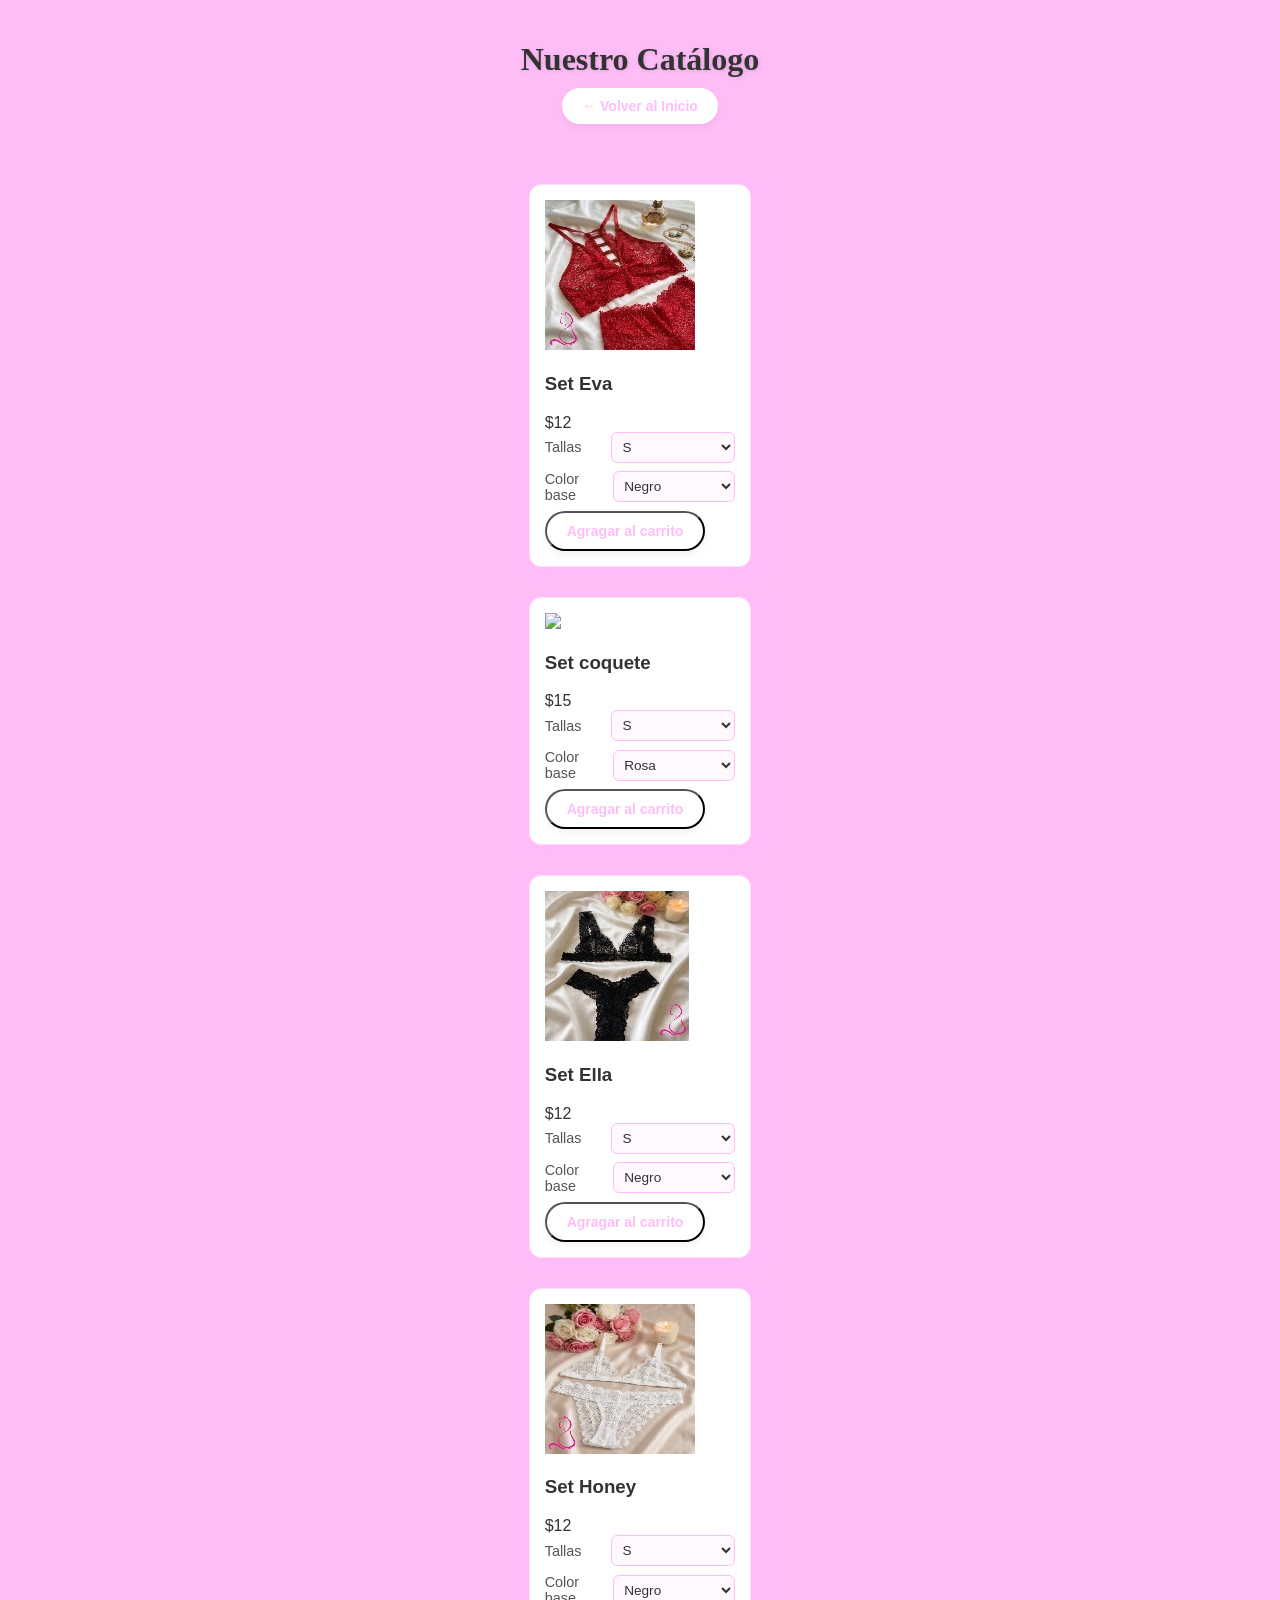
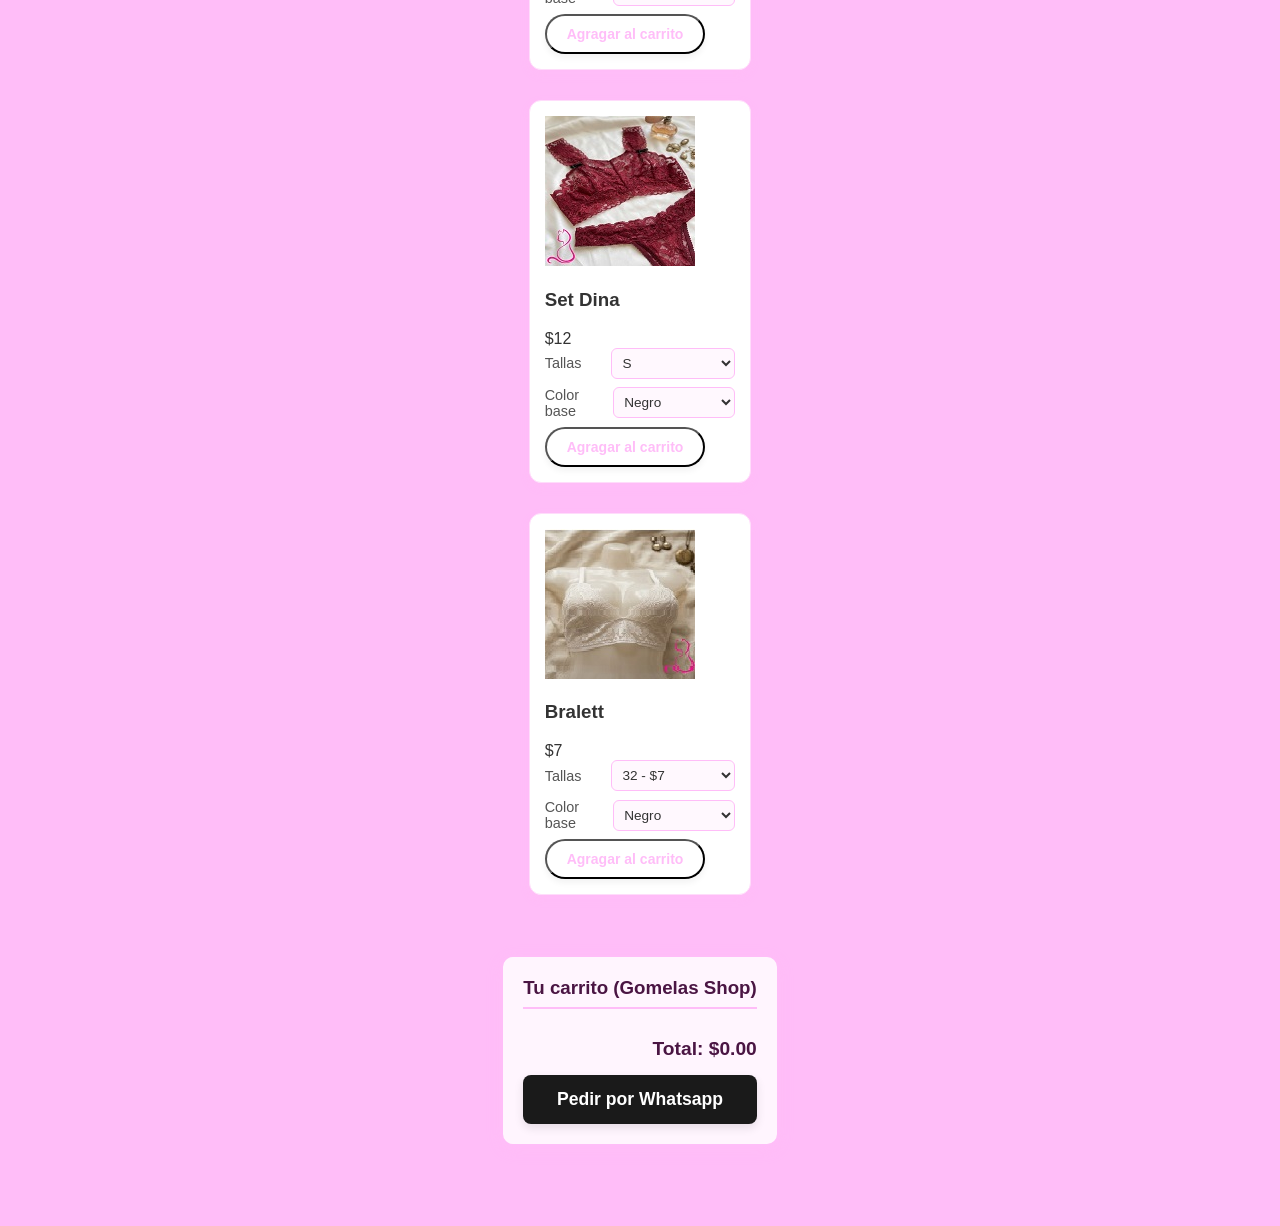
==== catalogo.html @ 9e487856 "catalogo.html" ====
<!DOCTYPE html>
<html lang="es">
<head>
    <meta name="viewport" content="width=device-width, initial-scale=1.0">
    <meta charset="UTF-8">
    <title>Catálogo - Gomelas Shop</title>
    <style>
        body {
            background-color: #FFBDF8;
            font-family: sans-serif;
            margin: 0;
            padding: 20px;
            color: #333333;
        }

        .encabezado {
            text-align: center;
            margin-bottom: 30px;
        }

        .encabezado h1 {
            font-family:"Dancing Script", cursive;
            color: #black;
            text-shadow: 1px 1px 4px rgba(0,0,0,0.15);
            margin-bottom: 10px;
        }

        /* Botón elegante para regresar a la página principal */
        .btn-regresar {
            display: inline-block;
            text-decoration: none;
            background-color: #ffffff;
            color: #FFBDF8;
            padding: 10px 20px;
            border-radius: 20px;
            font-weight: bold;
            font-size: 14px;
            box-shadow: 0px 4px 6px rgba(0,0,0,0.05);
            transition: transform 0.2s;
        }

        .btn-regresar:hover {
            transform: scale(1.05);
        }
        
         .btn-agg {
            display: inline-block;
            text-decoration: none;
            background-color: #ffffff;
            color: #FFBDF8;
            padding: 10px 20px;
            border-radius: 20px;
            font-weight: bold;
            font-size: 14px;
            box-shadow: 0px 4px 6px rgba(0,0,0,0.05);
            transition: transform 0.2s;
        }

     /* Contenedor general de productos */
.productos-contenedor {
    display: grid !important;
    grid-template-columns: repeat(autofit, minmax(280px, 1fr)) !important;
    gap: 30px;
    padding: 30px;;
    max-width: 1200px;
    margin: 0 auto;
    box-sizing: border-box !important
}

/* Tarjeta de Producto Corregida */
.producto-tarjeta {
    background: #ffffff;
    border: 1px solid #ffdcfb;
    border-radius: 12px;
    padding: 15px;
    box-shadow: 0 4px 10px rgba(255, 189, 248, 0.15);
    width: 100% 
    max-width: 280px
    display: flex !important;
    flex-direction: column;
    justify-content: space-between;
    transition: transform 0.3s ease;
    margin: 0 auto !important;
    box-sizing: border-box !important;
}
        .producto-tarjeta:hover {
            tarnsform: translateY(-5px);
            box-shadow: 0 6px 15px rgba(255, 189, 240, 0.25);
        }

.producto-imagen {
    width: 100% !important;
    max-width: 100px !important;
    height: 100px !important;
    object-fit: cover !important; 
    margin-bottom: 10px !important;
}

.producto-titulo {
    font-size: 1.1rem;
    margin: 10px 0 5px 0;
    color: #333333;
}

.producto-precio {
    font-weight: bold;
    color: #cc60c3; /* Un tono rosa oscuro para que resalte el precio y sea legible */
    margin-bottom: 10px;
}

/* Contenedor de Selectores (Talla, Color, Piezas) */
.producto-opciones {
    margin-bottom: 15px;
}

.opcion-grupo {
    display: flex;
    justify-content: space-between;
    align-items: center;
    margin-bottom: 8px;
}

.opcion-grupo label {
    font-size: 0.9rem;
    color: #555555;
}

.opcion-grupo select {
    padding: 6px;
    border-radius: 6px;
    border: 1px solid #ffbdf8;
    background-color: #fff8fe;
    width: 65%;
    font-size: 0.85rem;
    color: #333333;
}

.opcion-grupo select:focus {
    outline: none;
    border-color: #cc60c3;
}

/* Botón Agregar al Carrito con tu Color #FFBDF8 */
.btn-agregar {
    background-color: #FFBDF8;
    color: #4a1543; /* Texto oscuro para que contraste perfectamente sobre el rosa pastel */
    border: none;
    padding: 12px;
    border-radius: 8px;
    cursor: pointer;
    font-weight: bold;
    width: 100%;
    transition: all 0.3s ease;
}

.btn-agregar:hover {
    background-color: #ffa3f5; /* Se oscurece un poco al pasar el mouse */
    transform: translateY(-2px); /* Pequeño efecto de elevación */
}

/* Estilos de la Barra Lateral o Sección del Carrito */
.carrito-contenedor {
    background: #fff5fe; /* Fondo sutil con matiz rosa */
    border: 2px solid #FFBDF8;
    border-radius: 12px;
    padding: 20px;
    max-width: 400px;
    margin: 30px auto;
    box-shadow: 0 4px 15px rgba(255, 189, 248, 0.2);
}

.carrito-contenedor h3 {
    color: #4a1543;
    margin-top: 0;
    border-bottom: 2px solid #FFBDF8;
    padding-bottom: 8px;
}

#lista-carrito li {
    font-size: 0.95rem;
    color: #333333;
    border-bottom: 1px dashed #ffdcfb;
    padding-bottom: 8px;
}

.carrito-total {
    padding-top: 10px;
    margin-top: 10px;
    font-size: 1.2rem;
    text-align: right;
    color: #4a1543;
}

/* Botón Verde Oficial de WhatsApp */
.btn-pagar {
    background-color: #1A1A1A; 
    color: #ffffff;
    border: none;
    padding: 14px;
    border-radius: 8px;
    font-size: 1.1rem;
    font-weight: bold;
    width: 100%;
    cursor: pointer;
    margin-top: 15px;
    box-shadow: 0 4px 10px rgba(0, 0, 0, 0.1);
    transition: all 0.3s ease;
}

.btn-pagar:hover {
    background-color: #333333;
    transform: translateY(-2px);
}
         <link href="https://googleapis.com" rel="stylesheet">
    </style>
</head>
<body>

<div class="encabezado">
    <h1>Nuestro Catálogo</h1>
    <a href="index.html" class="btn-regresar">← Volver al Inicio</a>
</div>

<!-- Sección de la tienda -->
<div class="productos-contenedor">

    <!-- Producto 1 -->
    <div class="producto-tarjeta" data-id="1" data-nombre="Set Eva" data-precio="12">
        <img src="imagenes/cucos/Eva.jpeg" style="max-width: 30px, height: auto;">
        <h3>Set Eva</h3>
        <div class="precio">$12
        <div class="opcion-grupo">
        
        <label>Tallas</label>
        <select class="prod-talla">
            <option value="S">S</option>
            <option value="M">M</option>
            <option value="L">L</option>
            <option value="XL">XL</option>
        </select>
        </div>
            
         <div class="opcion-grupo">
        <label>Color base</label>
        <select class="prod-color">
         <option value="negro">Negro</option>
         <option value="blanco">Blanco</option>
         <option value="rojo">Rojo</option>
         <option value="vinotinto">Vinotitnto</option>
         <option value="personalizado">Personalizado</option>
        </select>
         </div>
        
    <button class="btn-agg">Agragar al carrito</button>
        </div>
    </div>
    
    <!-- Producto 2 -->
    <div class="producto-tarjeta" data-id="2" data-nombre="Set coquete" data-precio="15">
        <img src="imagenes/cucos/prenda2.jpg">
        <h3>Set coquete</h3>
        <div class="precio">$15
         <div class="opcion-grupo">
             
           <label>Tallas</label>
        <select class="prod-talla">
            <option value="S">S</option>
            <option value="M">M</option>
            <option value="L">L</option>
            <option value="XL">XL</option>
            </select>
         </div>
        
         <div class="opcion-grupo">
           <label>Color base</label>
        <select class="prod-color">
         <option value="rosa">Rosa</option>
         <option value="lila">Lila</option>
         <option value="azul">Azul BB</option>
         <option value="blanco">Blanco</option>
         <option value="negro">Negro</option>
         <option value="personalizado">Personalizado</option>
         </select>
                </div>
                 <button class="btn-agg">Agragar al carrito</button>
        </div> 
    </div>
        
      <!-- Producto 3 -->
    <div class="producto-tarjeta" data-id="3" data-nombre="Set Ella" data-precio="12">
        <img src="imagenes/cucos/Ella.jpeg">
        <h3>Set Ella</h3>
        <div class="precio">$12
        <div class="opcion-grupo">
        
        <label>Tallas</label>
        <select class="prod-talla">
            <option value="S">S</option>
            <option value="M">M</option>
            <option value="L">L</option>
            <option value="XL">XL</option>
        </select>
        </div>
            
         <div class="opcion-grupo">
        <label>Color base</label>
        <select class="prod-color">
         <option value="negro">Negro</option>
         <option value="blanco">Blanco</option>
         <option value="rojo">Rojo</option>
         <option value="vinotinto">Vinotitnto</option>
         <option value="personalizado">Personalizado</option>
        </select>
         </div>
        
    <button class="btn-agg">Agragar al carrito</button>
              </div> 
          </div>

          <!-- Producto 4 -->
    <div class="producto-tarjeta" data-id="4" data-nombre="Set Honey" data-precio="12">
        <img src="imagenes/cucos/Honey.jpeg">
        <h3>Set Honey</h3>
        <div class="precio">$12
        <div class="opcion-grupo">
        
        <label>Tallas</label>
        <select class="prod-talla">
            <option value="S">S</option>
            <option value="M">M</option>
            <option value="L">L</option>
            <option value="XL">XL</option>
        </select>
        </div>
            
         <div class="opcion-grupo">
        <label>Color base</label>
        <select class="prod-color">
         <option value="negro">Negro</option>
         <option value="blanco">Blanco</option>
         <option value="rojo">Rojo</option>
         <option value="vinotinto">Vinotitnto</option>
         <option value="personalizado">Personalizado</option>
        </select>
         </div>
        
    <button class="btn-agg">Agragar al carrito</button>
              </div> 
        </div>
          
          <!-- Producto 5 -->
    <div class="producto-tarjeta" data-id="5" data-nombre="Set Dina" data-precio="12">
        <img src="imagenes/cucos/Dina.jpeg">
        <h3>Set Dina</h3>
        <div class="precio">$12
        <div class="opcion-grupo">
        
        <label>Tallas</label>
        <select class="prod-talla">
            <option value="S">S</option>
            <option value="M">M</option>
            <option value="L">L</option>
            <option value="XL">XL</option>
        </select>
        </div>
            
         <div class="opcion-grupo">
        <label>Color base</label>
        <select class="prod-color">
         <option value="negro">Negro</option>
         <option value="blanco">Blanco</option>
         <option value="rojo">Rojo</option>
         <option value="vinotinto">Vinotitnto</option>
         <option value="personalizado">Personalizado</option>
        </select>
         </div>
        
    <button class="btn-agg">Agragar al carrito</button>
              </div>    
         </div>
    
      <!-- Producto 6 -->
              <div class="producto-tarjeta" data-id="6" data-nombre="bralett" data-precio="5">
        <img src="imagenes/cucos/Bralett.jpeg">
        <h3>Bralett</h3>
             <div class="precio">$7
         <div class="opcion-grupo">
             
        <label>Tallas</label>
        <select class="prod-talla">
            <option value="32" data-precio="7">32 - $7</option>
            <option value="34" data-precio="7">34 - $7</option>
            <option value="36" data-precio="7">36 - $7</option>
            <option value="38" data-precio="7">38 - $7</option>
        </select>
         </div>

              <div class="opcion-grupo">
        <label>Color base</label>
        <select class="prod-color">
         <option value="negro">Negro</option>
         <option value="blanco">Blanco</option>
         <option value="rojo">Rojo</option>
         <option value="vinotinto">Vinotitnto</option>
         <option value="personalizado">Personalizado</option>
        </select>
              </div>
                 <button class="btn-agg">Agragar al carrito</button>
              </div> 
        </div>
                  
     <div id="carrito-flotante" class="carrito-contenedor">
                      <h3>Tu carrito (Gomelas Shop)</h3>
                      <ul id="lista-carrito">
                      </ul>
                      <div class="carrito-total">
                          <strong>Total: $<span id="total-precio">0.00</span></strong>
                      </div>
                      <button id="btn-pagar" class="btn-pagar">Pedir por Whatsapp</button>
                  </div>
    </div>
    
    <script>
        
       // Aseguramos que el carrito exista globalmente una sola vez
if (typeof carrito === 'undefined') {
    var carrito = [];
}

// 1. ESCUCHAR CUANDO SE AGREGA UN PRODUCTO AL CARRITO (CORREGIDO A BTN-AGG)
document.addEventListener('click', function(e) {
    // CORRECCIÓN MAESTRA: Ahora busca estrictamente la clase de tus botones reales
    if (e.target && e.target.classList.contains('btn-agg')) {
        const contenedor = e.target.closest('.producto-tarjeta'); 
        if (!contenedor) return;

        let precioSucio = contenedor.dataset.precio || contenedor.dataset.price || "0";
        let precioLimpio = precioSucio.replace('$', '').trim();

        const selectTalla = contenedor.querySelector('.prod-talla');
        const selectColor = contenedor.querySelector('.prod-color');

        const producto = {
            id: contenedor.dataset.id || "0",
            nombre: contenedor.dataset.nombre || "Producto",
            talla: selectTalla ? selectTalla.value : "N/A",
            color: selectColor ? selectColor.value : "N/A",
            precio: parseFloat(precioLimpio) || 0,
            cantidad: 1
        };

        carrito.push(producto);
        alert(`✨ ${producto.nombre} agregado al carrito con éxito`);
        actualizarTotalPagina();
    }
});

// 2. ACTUALIZAR PRECIO EN PANTALLA AL CAMBIAR DE TALLA (BRASIER)
document.addEventListener('change', function(e) {
    if (e.target && e.target.classList.contains('selector-precio')) {
        const tarjeta = e.target.closest('.producto-tarjeta');
        const opcionSeleccionada = e.target.options[e.target.selectedIndex];
        
        let nuevoPrecioSucio = opcionSeleccionada.dataset.precio || opcionSeleccionada.dataset.price;
        if (tarjeta && nuevoPrecioSucio) {
            let nuevoPrecioLimpio = nuevoPrecioSucio.replace('$', '').trim();
            
            tarjeta.dataset.precio = nuevoPrecioLimpio;
            tarjeta.dataset.price = nuevoPrecioLimpio;
            
            const precioTxt = tarjeta.querySelector('.producto-precio-visible');
            if (precioTxt) {
                precioTxt.innerText = `$${parseFloat(nuevoPrecioLimpio).toFixed(2)}`;
            }
        }
    }
});

// 3. ENVIAR EL PEDIDO DETALLADO Y SUMADO A WHATSAPP
function enviarPedidoWhatsapp() {
    const telefonoWhatsapp = "584244292903";
    let mensaje = "¡Hola Gomelas Shop! Quiero realizar el siguiente pedido de lencería:\n\n";
    let totalCompra = 0;
    
    if (carrito.length === 0) {
        alert("⚠️ Tu carrito está vacío. Agrega algunos productos antes de pagar.");
        return;
    }
    
    carrito.forEach((data, index) => {
        const precioUnitario = data.precio || 0; 
        const subtotal = precioUnitario * data.cantidad;
        totalCompra += subtotal;

        mensaje += `*${index + 1}. ${data.nombre}*\n`;
        if (data.talla !== "N/A") mensaje += `  • Talla: ${data.talla}\n`;
        if (data.color !== "N/A") mensaje += `  • Color: ${data.color}\n`;
        mensaje += `  • Cantidad: ${data.cantidad}\n`;
        mensaje += `  • Precio: $${precioUnitario.toFixed(2)}\n\n`;
    });

    mensaje += `💰 *Total del Pedido:* $${totalCompra.toFixed(2)}\n\n`;
    mensaje += "¿Me indican los métodos de pago y disponibilidad?";

    const mensajeUrl = encodeURIComponent(mensaje);
    const urlWhatsapp = `https://wa.me/584244292903?text=${mensajeUrl}`;

    window.open(urlWhatsapp, '_blank');
}

// 4. ESCUCHAR EL BOTÓN DE PAGO FINAL
document.addEventListener('click', function(e) {
    if (e.target && (e.target.id === 'btn-pagar' || e.target.classList.contains('btn-pagar'))) {
        enviarPedidoWhatsapp();
    }
});

        // FUNCIÓN PARA ACTUALIZAR EL TOTAL VISIBLE EN LA INTERFAZ DE LA PÁGINA
function actualizarTotalPagina() {
    let total = 0;
    carrito.forEach(data => {
        total += parseFloat(data.precio) * (data.cantidad || 1);
    });
    
    // El script busca las formas más comunes en que pudiste nombrar el total en tu HTML
    const elementoTotal = document.querySelector('.total-carrito') || 
                          document.querySelector('.monto-total') || 
                          document.getElementById('total-precio') ||
                          document.querySelector('.precio-total');
                          
    if (elementoTotal) {
        elementoTotal.innerText = `${total.toFixed(2)}`;
    }
}
    </script>
              

</body>
</html>
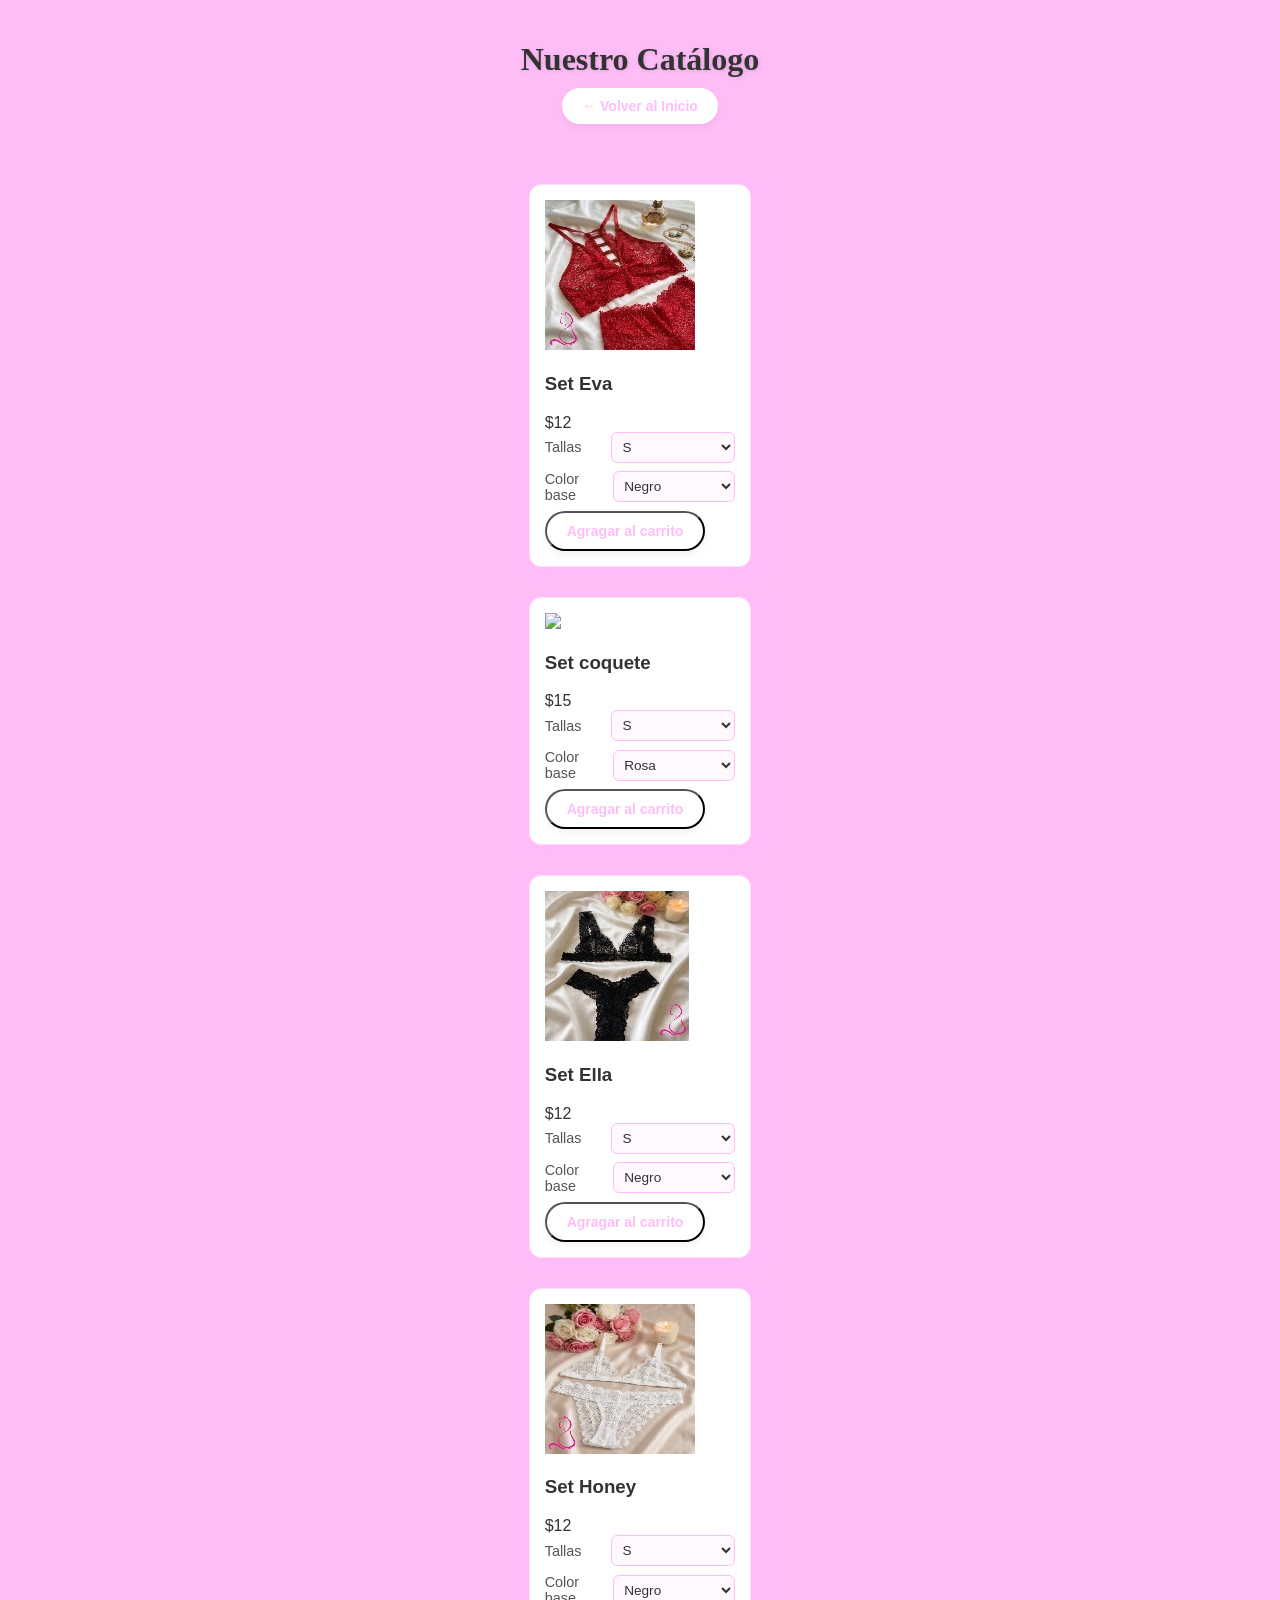
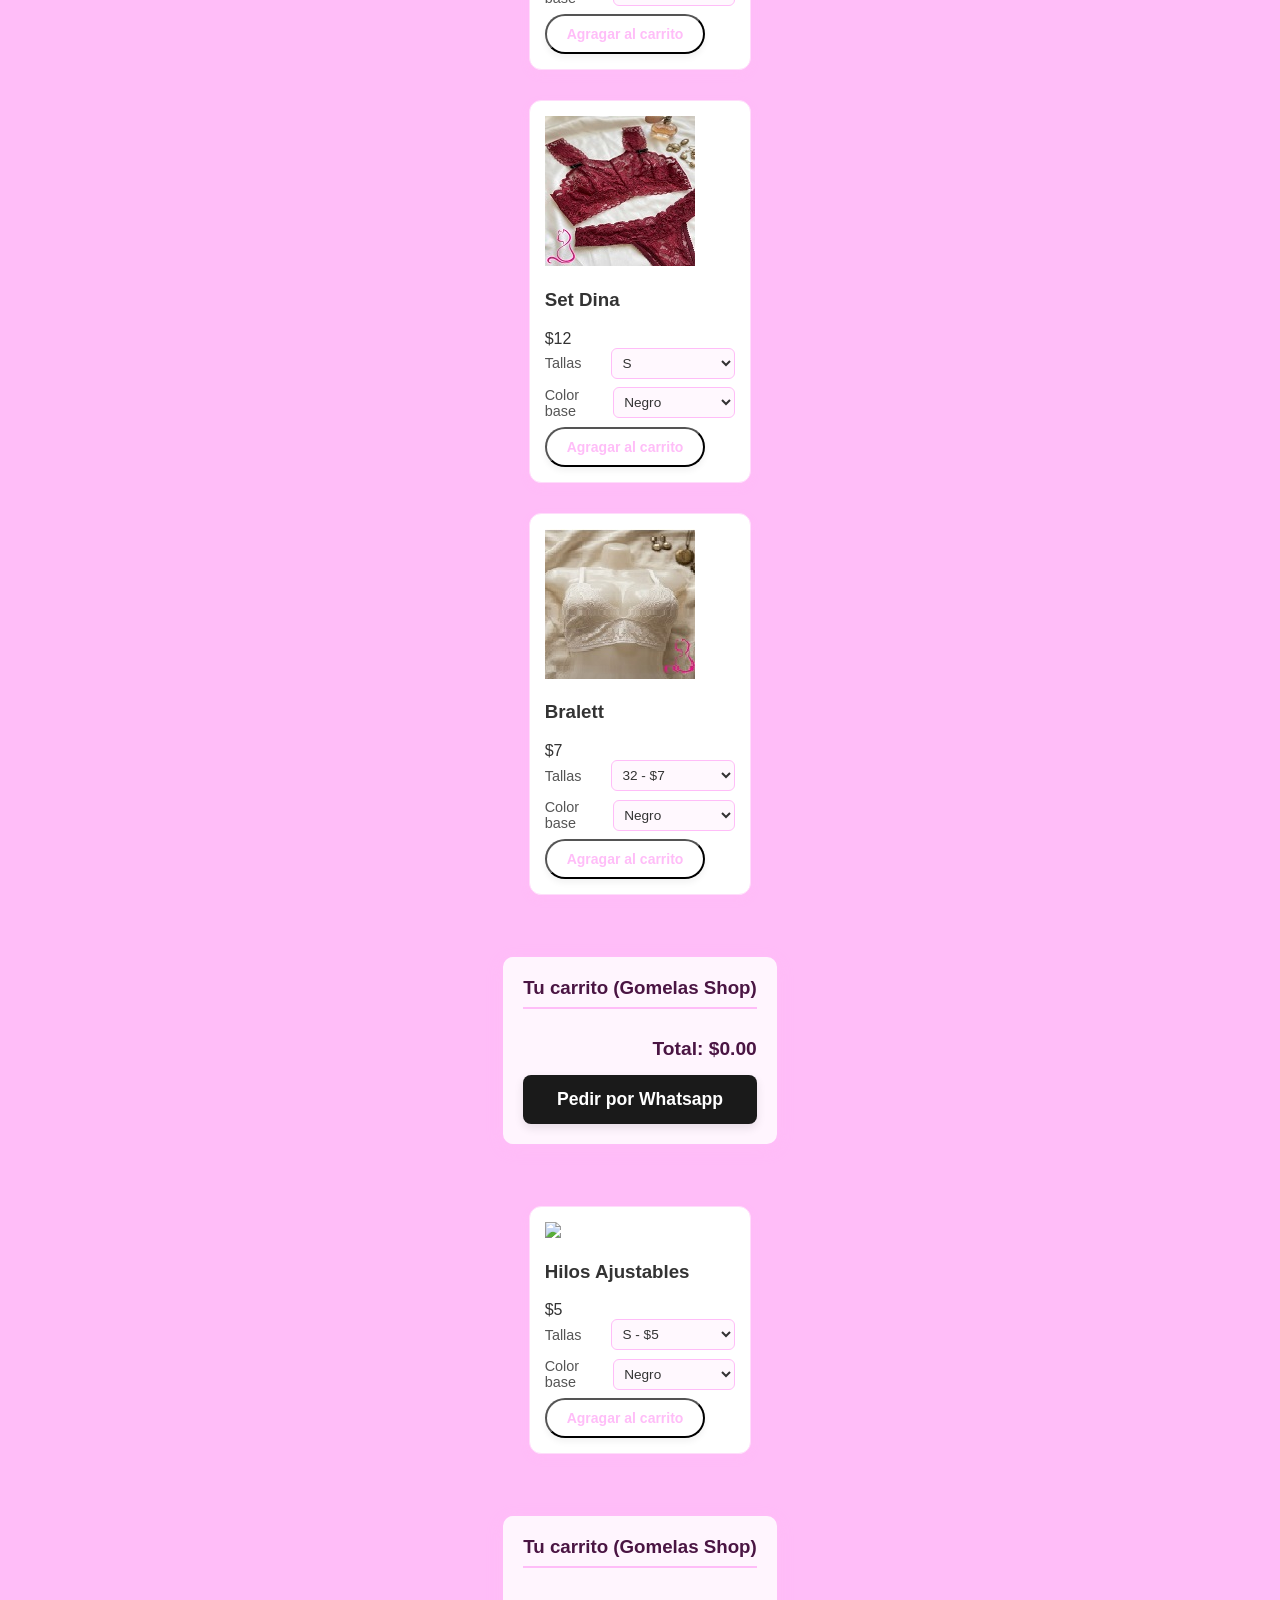
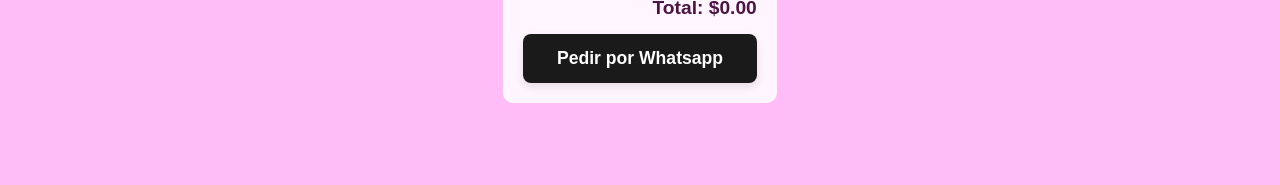
==== commit 779c0312: "catalogo.html" ====
--- a/catalogo.html
+++ b/catalogo.html
@@ -1,9 +1,11 @@
 <!DOCTYPE html>
 <html lang="es">
 <head>
+     <title>Catálogo - Gomelas Shop</title>
+  <meta name="description" content="Catálogo de productos de Gomelas Shop">   
     <meta name="viewport" content="width=device-width, initial-scale=1.0">
     <meta charset="UTF-8">
-    <title>Catálogo - Gomelas Shop</title>
+     <link rel="icon" href="favicon.ico">   
     <style>
         body {
             background-color: #FFBDF8;
@@ -380,7 +382,7 @@
          </div>
     
       <!-- Producto 6 -->
-              <div class="producto-tarjeta" data-id="6" data-nombre="bralett" data-precio="5">
+              <div class="producto-tarjeta" data-id="6" data-nombre="bralett" data-precio="7">
         <img src="imagenes/cucos/Bralett.jpeg">
         <h3>Bralett</h3>
              <div class="precio">$7
@@ -392,6 +394,46 @@
             <option value="34" data-precio="7">34 - $7</option>
             <option value="36" data-precio="7">36 - $7</option>
             <option value="38" data-precio="7">38 - $7</option>
+        </select>
+         </div>
+
+              <div class="opcion-grupo">
+        <label>Color base</label>
+        <select class="prod-color">
+         <option value="negro">Negro</option>
+         <option value="blanco">Blanco</option>
+         <option value="rojo">Rojo</option>
+         <option value="vinotinto">Vinotitnto</option>
+         <option value="personalizado">Personalizado</option>
+        </select>
+              </div>
+                 <button class="btn-agg">Agragar al carrito</button>
+              </div> 
+        </div>
+                  
+     <div id="carrito-flotante" class="carrito-contenedor">
+                      <h3>Tu carrito (Gomelas Shop)</h3>
+                      <ul id="lista-carrito">
+                      </ul>
+                      <div class="carrito-total">
+                          <strong>Total: $<span id="total-precio">0.00</span></strong>
+                      </div>
+                      <button id="btn-pagar" class="btn-pagar">Pedir por Whatsapp</button>
+                  </div>
+     
+     <!-- Producto 7 -->
+              <div class="producto-tarjeta" data-id="7" data-nombre="hilos" data-precio="5">
+        <img src="imagenes/cucos/Hilos.jpeg">
+        <h3>Hilos Ajustables</h3>
+             <div class="precio">$5
+         <div class="opcion-grupo">
+             
+        <label>Tallas</label>
+        <select class="prod-talla">
+            <option value="32" data-precio="7">S - $5</option>
+            <option value="34" data-precio="7">M - $5</option>
+            <option value="36" data-precio="7">L - $5</option>
+            <option value="38" data-precio="7">XL - $5</option>
         </select>
          </div>
 
@@ -486,18 +528,43 @@
         alert("⚠️ Tu carrito está vacío. Agrega algunos productos antes de pagar.");
         return;
     }
-    
-    carrito.forEach((data, index) => {
-        const precioUnitario = data.precio || 0; 
-        const subtotal = precioUnitario * data.cantidad;
-        totalCompra += subtotal;
-
-        mensaje += `*${index + 1}. ${data.nombre}*\n`;
-        if (data.talla !== "N/A") mensaje += `  • Talla: ${data.talla}\n`;
-        if (data.color !== "N/A") mensaje += `  • Color: ${data.color}\n`;
-        mensaje += `  • Cantidad: ${data.cantidad}\n`;
-        mensaje += `  • Precio: $${precioUnitario.toFixed(2)}\n\n`;
-    });
+     
+   // 1. Agrupamos los productos repetidos
+const productosAgrupados = {};
+
+carrito.forEach((data) => {
+    const claveUnica = `${data.nombre}-${data.talla}-${data.color}`;
+    const cantidadItem = parseInt(data.cantidad) || 1;
+
+    if (productosAgrupados[claveUnica]) {
+        productosAgrupados[claveUnica].cantidad += cantidadItem;
+    } else {
+        productosAgrupados[claveUnica] = {
+            nombre: data.nombre,
+            talla: data.talla,
+            color: data.color,
+            precio: data.precio || 0,
+            cantidad: cantidadItem
+        };
+    }
+});
+
+// 2. Armamos el mensaje final con la lista limpia
+let index = 1;
+
+Object.values(productosAgrupados).forEach((data) => {
+    const precioUnitario = data.precio; 
+    const subtotal = precioUnitario * data.cantidad;
+    totalCompra += subtotal;
+
+    mensaje += `*${index}. ${data.nombre}*\n`;
+    if (data.talla !== "N/A" && data.talla) mensaje += `  • Talla: ${data.talla}\n`;
+    if (data.color !== "N/A" && data.color) mensaje += `  • Color: ${data.color}\n`;
+    mensaje += `  • Cantidad: ${data.cantidad}\n`;
+    mensaje += `  • Precio: $${subtotal.toFixed(2)}\n\n`;
+
+    index++;
+});
 
     mensaje += `💰 *Total del Pedido:* $${totalCompra.toFixed(2)}\n\n`;
     mensaje += "¿Me indican los métodos de pago y disponibilidad?";
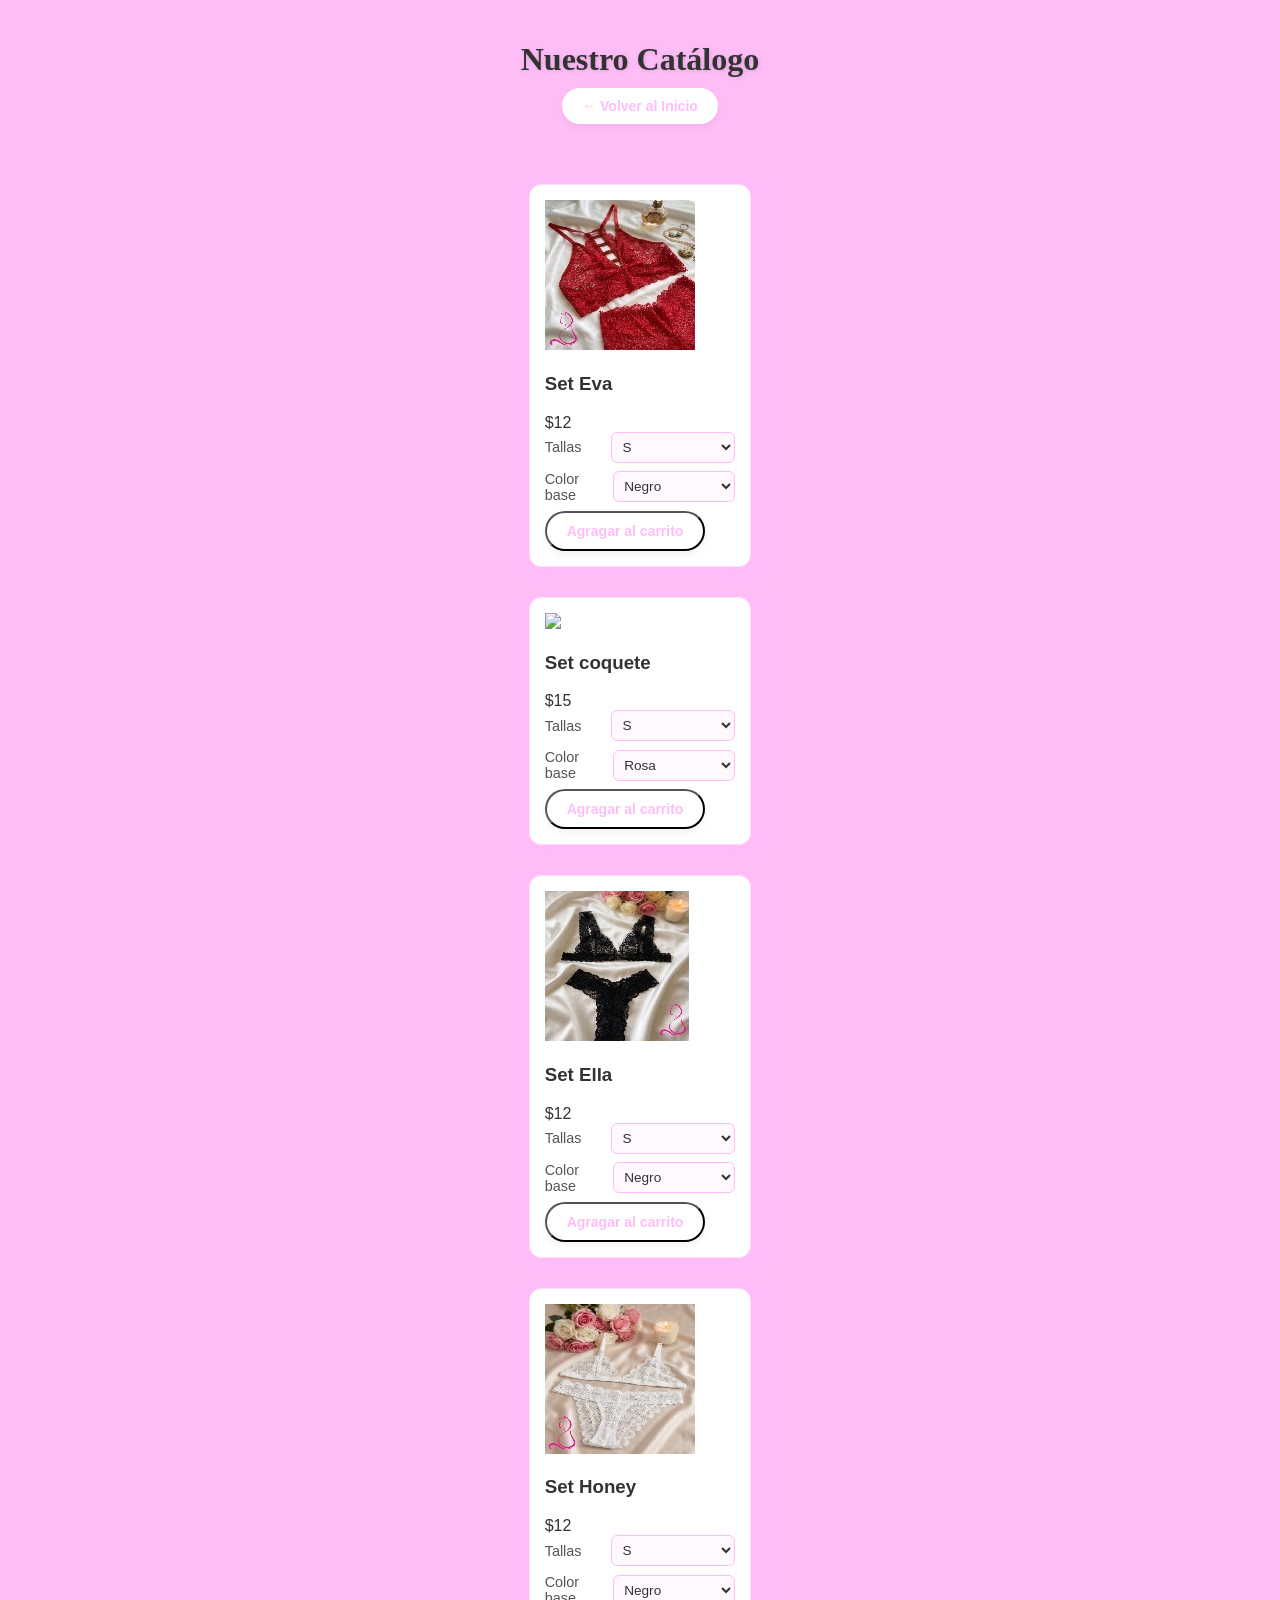
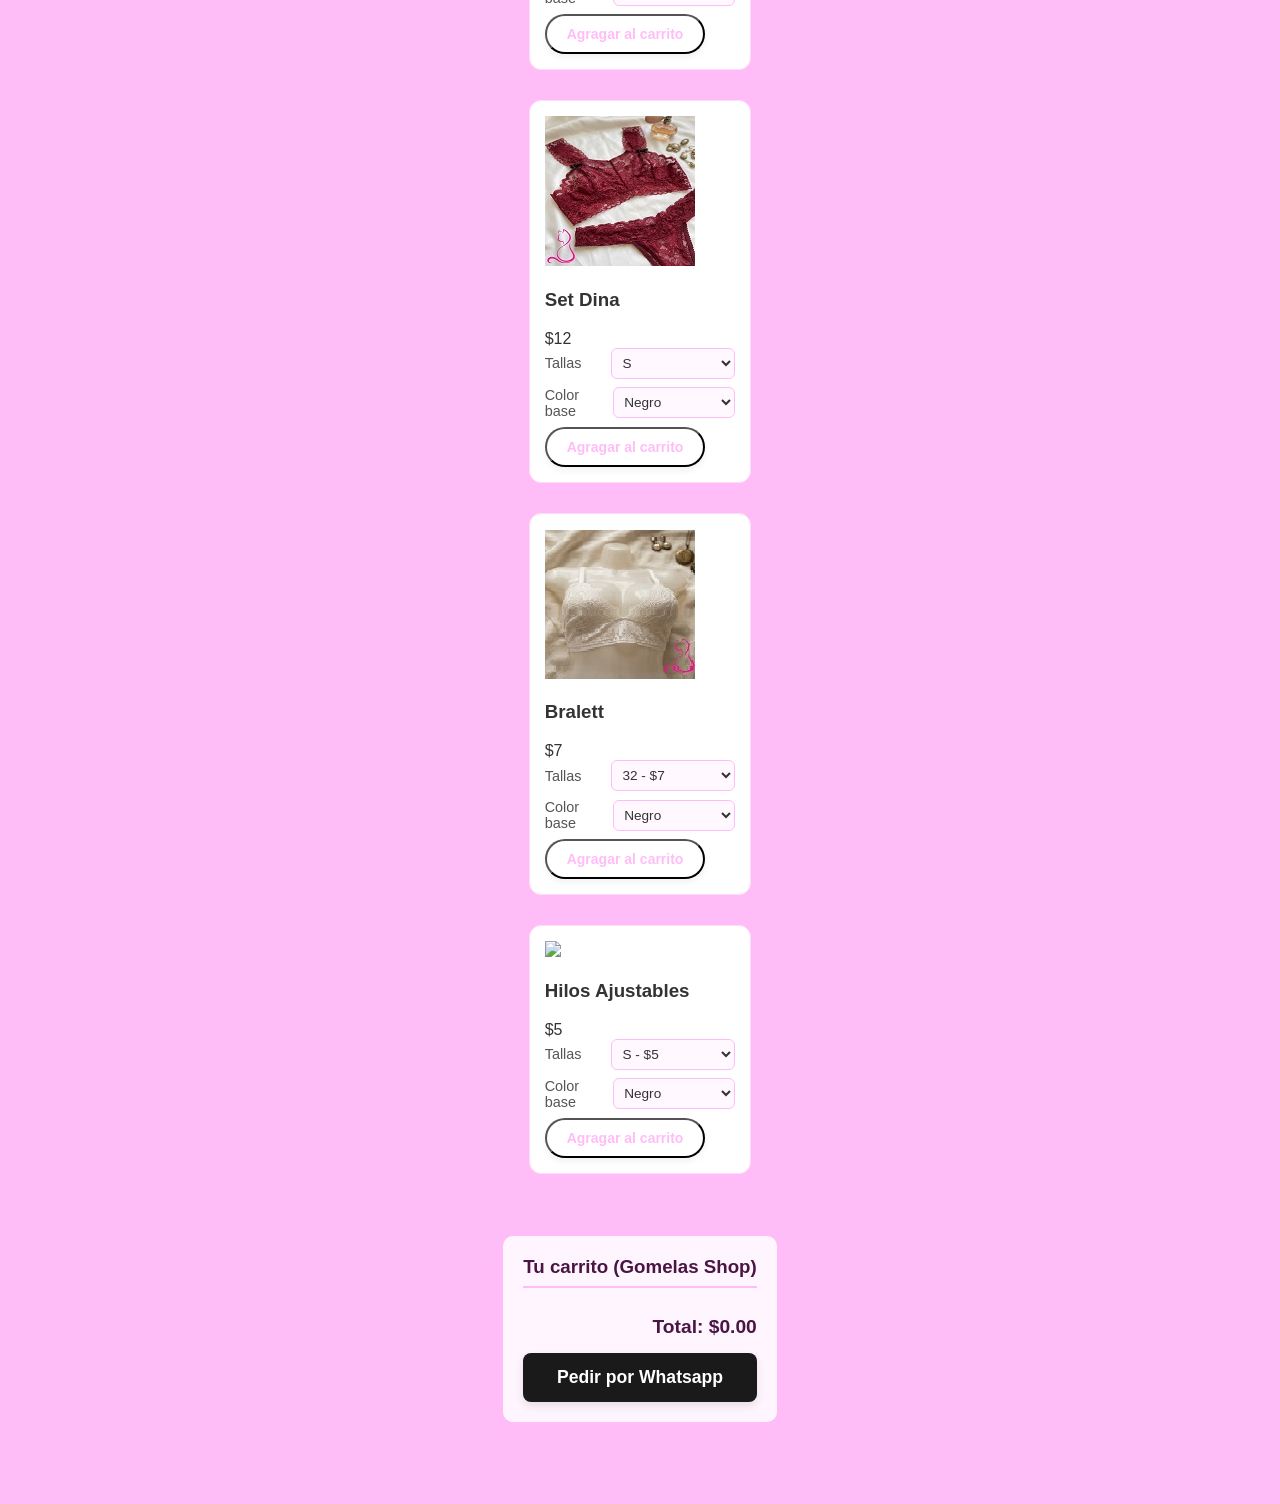
==== commit 4f2d08c9: "catalogo.html" ====
--- a/catalogo.html
+++ b/catalogo.html
@@ -410,16 +410,6 @@
                  <button class="btn-agg">Agragar al carrito</button>
               </div> 
         </div>
-                  
-     <div id="carrito-flotante" class="carrito-contenedor">
-                      <h3>Tu carrito (Gomelas Shop)</h3>
-                      <ul id="lista-carrito">
-                      </ul>
-                      <div class="carrito-total">
-                          <strong>Total: $<span id="total-precio">0.00</span></strong>
-                      </div>
-                      <button id="btn-pagar" class="btn-pagar">Pedir por Whatsapp</button>
-                  </div>
      
      <!-- Producto 7 -->
               <div class="producto-tarjeta" data-id="7" data-nombre="hilos" data-precio="5">
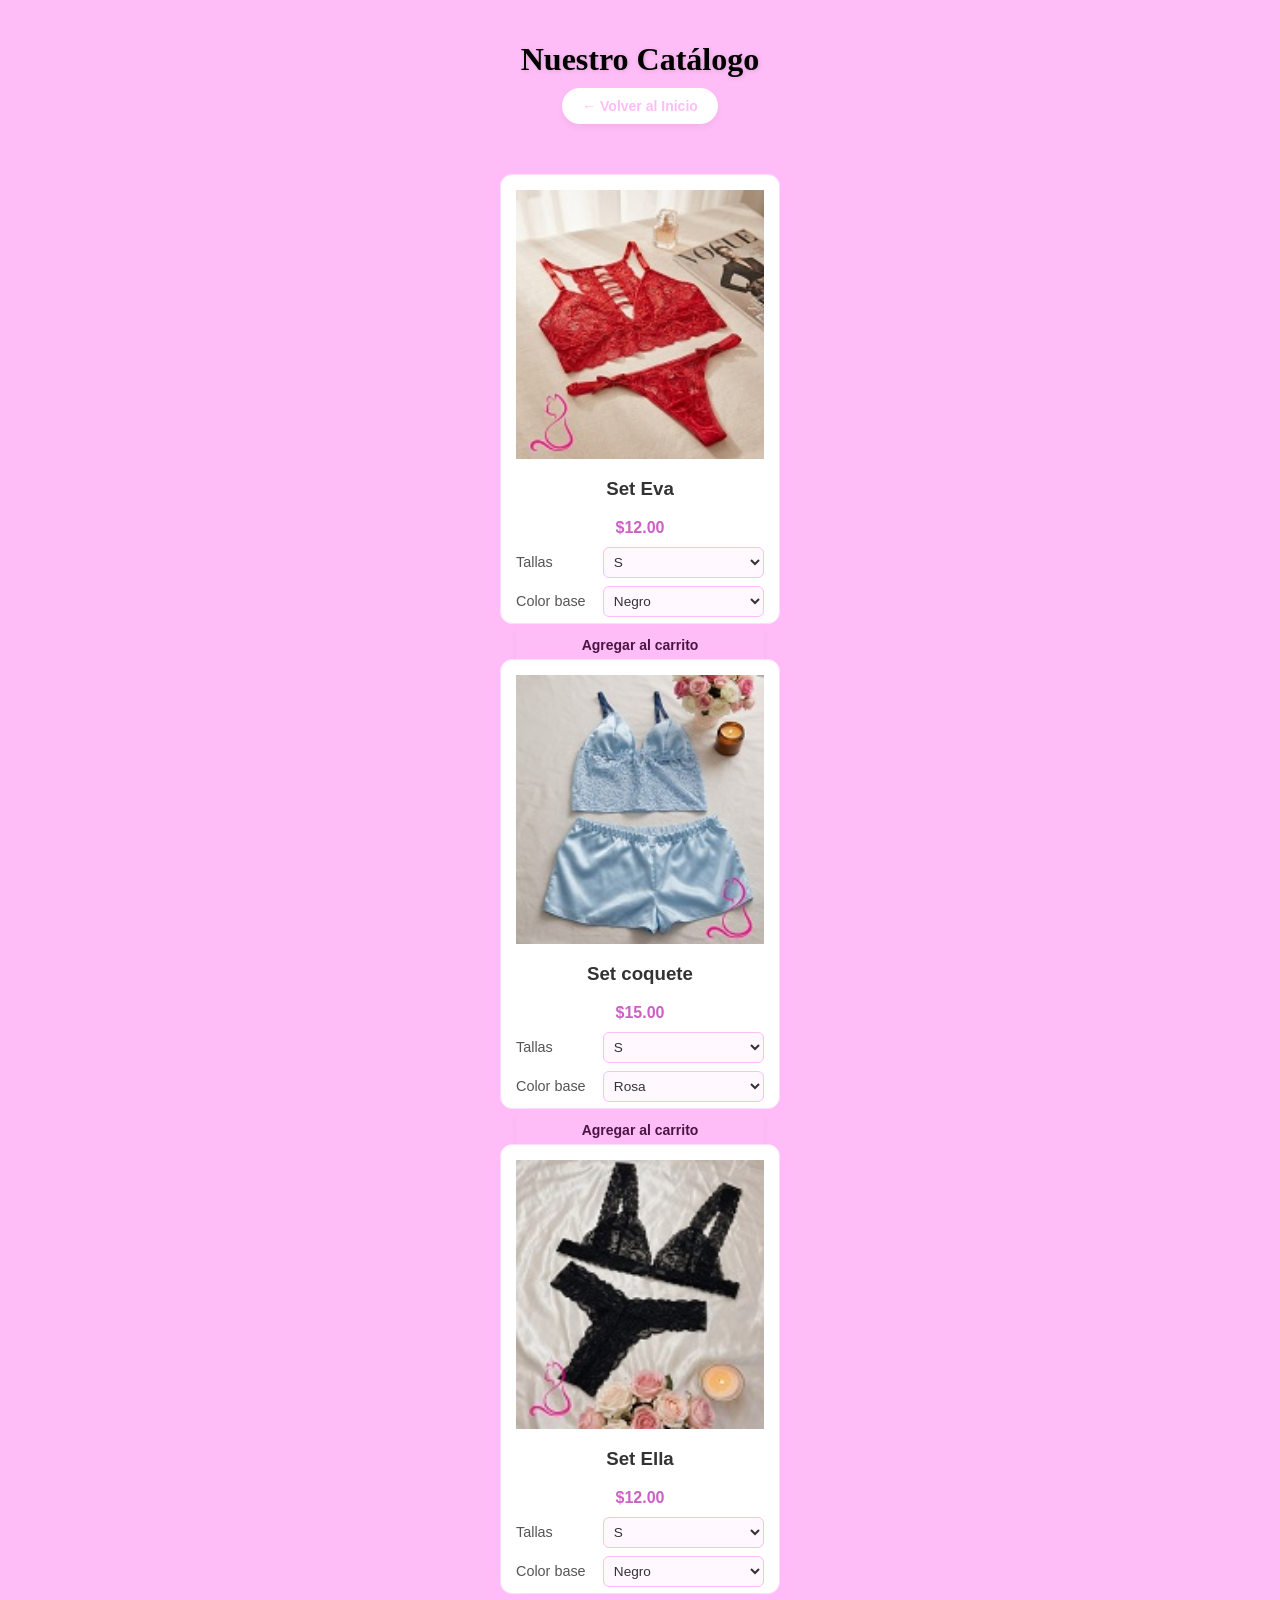
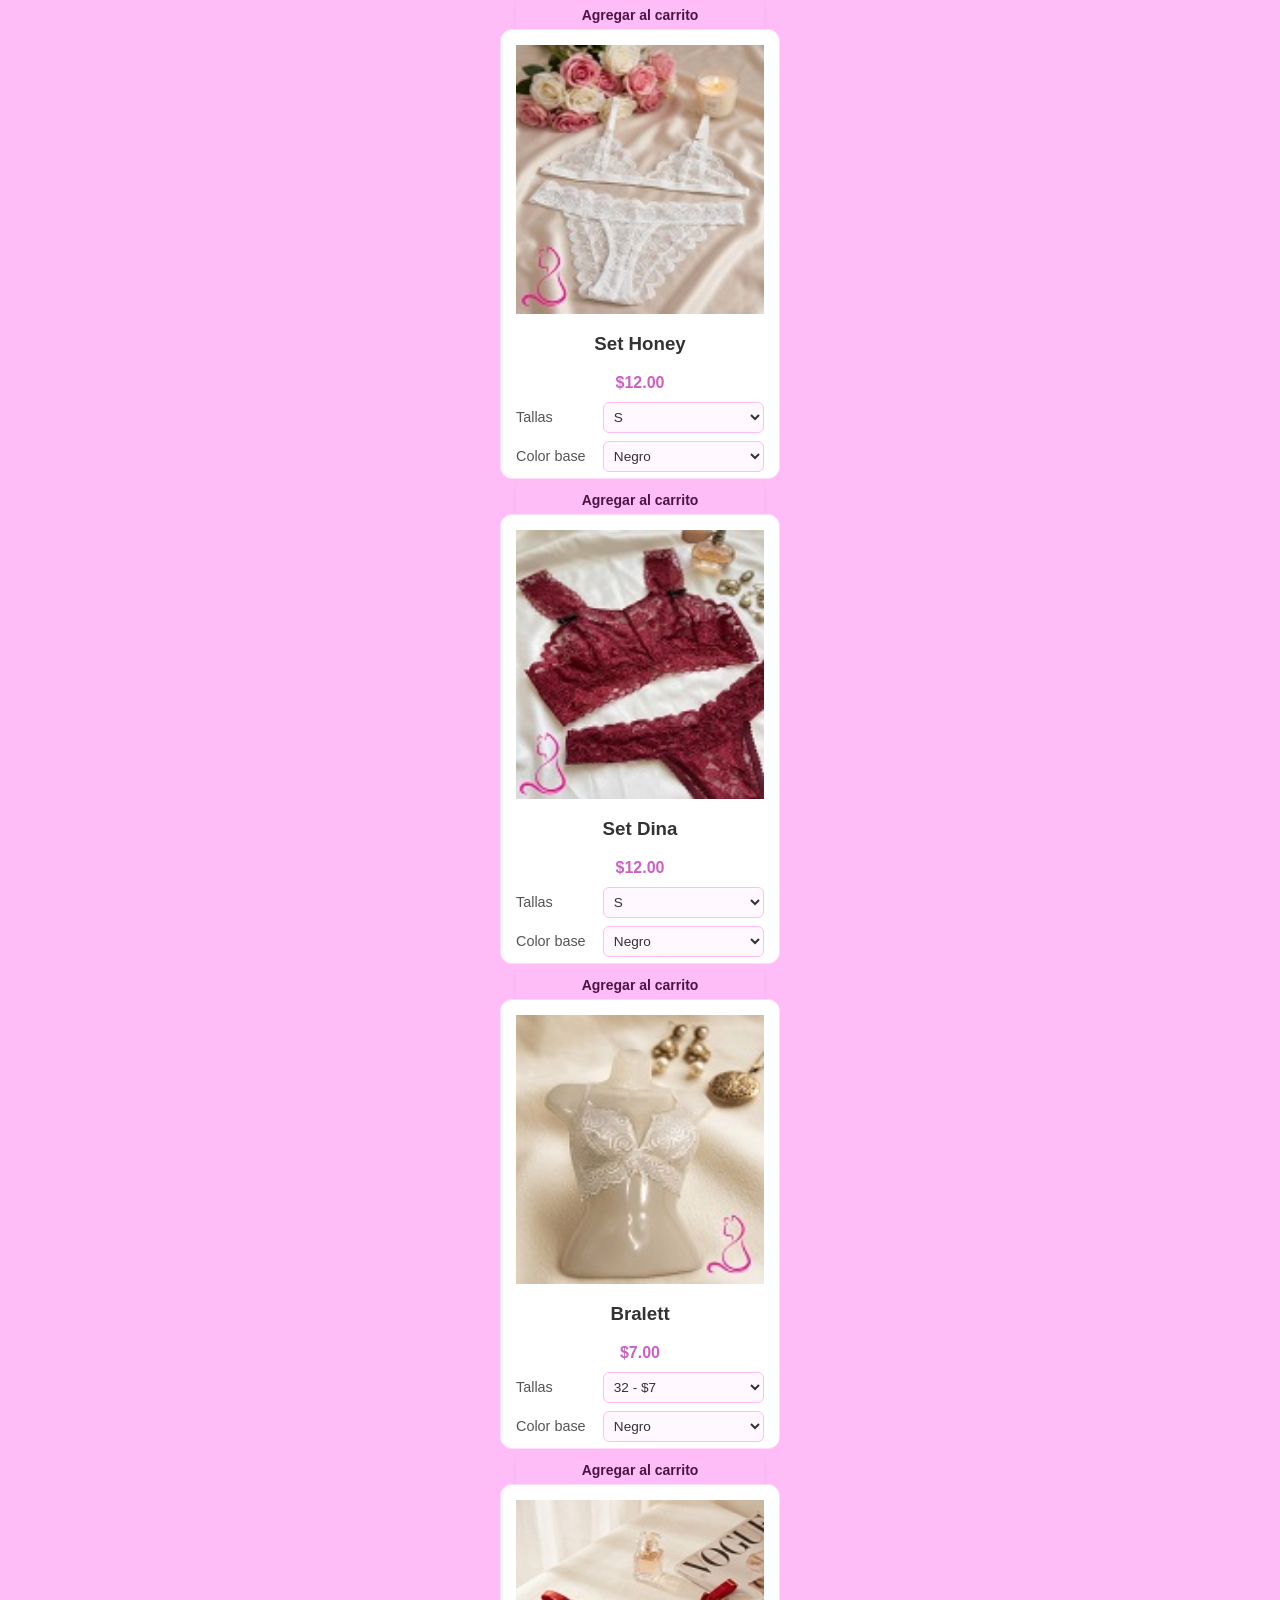
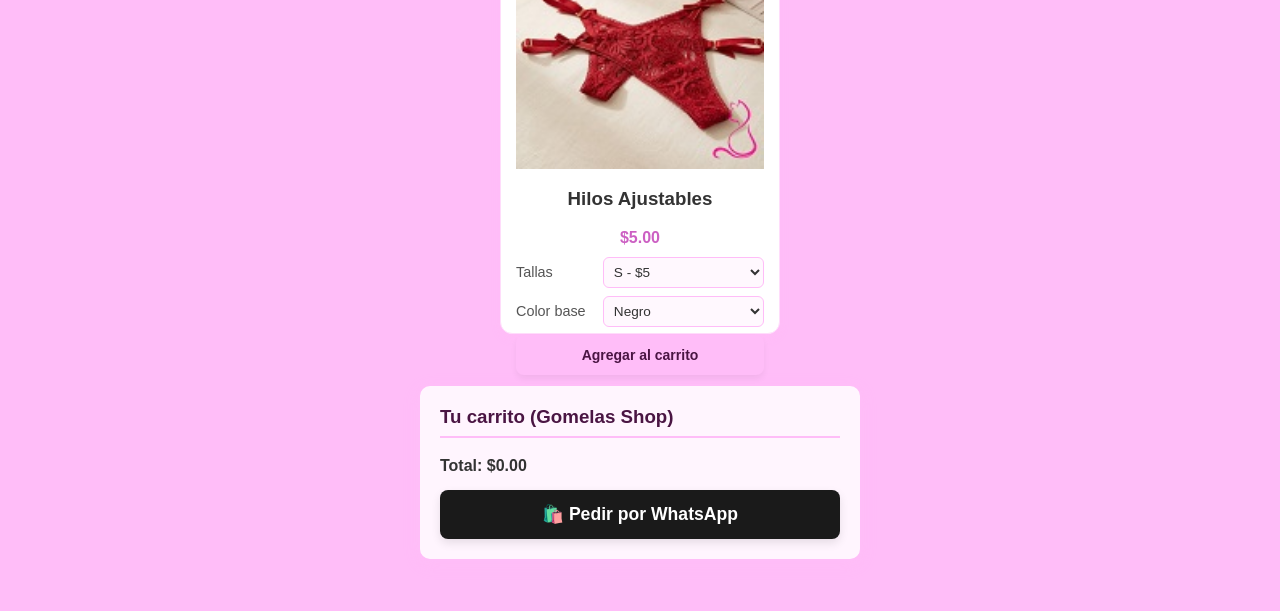
==== commit 76e75f70: "Add files via upload" ====
--- a/catalogo.html
+++ b/catalogo.html
@@ -1,597 +1,315 @@
 <!DOCTYPE html>
 <html lang="es">
 <head>
-     <title>Catálogo - Gomelas Shop</title>
-  <meta name="description" content="Catálogo de productos de Gomelas Shop">   
-    <meta name="viewport" content="width=device-width, initial-scale=1.0">
-    <meta charset="UTF-8">
-     <link rel="icon" href="favicon.ico">   
-    <style>
-        body {
-            background-color: #FFBDF8;
-            font-family: sans-serif;
-            margin: 0;
-            padding: 20px;
-            color: #333333;
-        }
-
-        .encabezado {
-            text-align: center;
-            margin-bottom: 30px;
-        }
-
-        .encabezado h1 {
-            font-family:"Dancing Script", cursive;
-            color: #black;
-            text-shadow: 1px 1px 4px rgba(0,0,0,0.15);
-            margin-bottom: 10px;
-        }
-
-        /* Botón elegante para regresar a la página principal */
-        .btn-regresar {
-            display: inline-block;
-            text-decoration: none;
-            background-color: #ffffff;
-            color: #FFBDF8;
-            padding: 10px 20px;
-            border-radius: 20px;
-            font-weight: bold;
-            font-size: 14px;
-            box-shadow: 0px 4px 6px rgba(0,0,0,0.05);
-            transition: transform 0.2s;
-        }
-
-        .btn-regresar:hover {
-            transform: scale(1.05);
-        }
-        
-         .btn-agg {
-            display: inline-block;
-            text-decoration: none;
-            background-color: #ffffff;
-            color: #FFBDF8;
-            padding: 10px 20px;
-            border-radius: 20px;
-            font-weight: bold;
-            font-size: 14px;
-            box-shadow: 0px 4px 6px rgba(0,0,0,0.05);
-            transition: transform 0.2s;
-        }
-
-     /* Contenedor general de productos */
-.productos-contenedor {
-    display: grid !important;
-    grid-template-columns: repeat(autofit, minmax(280px, 1fr)) !important;
-    gap: 30px;
-    padding: 30px;;
-    max-width: 1200px;
-    margin: 0 auto;
-    box-sizing: border-box !important
-}
-
-/* Tarjeta de Producto Corregida */
-.producto-tarjeta {
-    background: #ffffff;
-    border: 1px solid #ffdcfb;
-    border-radius: 12px;
-    padding: 15px;
-    box-shadow: 0 4px 10px rgba(255, 189, 248, 0.15);
-    width: 100% 
-    max-width: 280px
-    display: flex !important;
-    flex-direction: column;
-    justify-content: space-between;
-    transition: transform 0.3s ease;
-    margin: 0 auto !important;
-    box-sizing: border-box !important;
-}
-        .producto-tarjeta:hover {
-            tarnsform: translateY(-5px);
-            box-shadow: 0 6px 15px rgba(255, 189, 240, 0.25);
-        }
-
-.producto-imagen {
-    width: 100% !important;
-    max-width: 100px !important;
-    height: 100px !important;
-    object-fit: cover !important; 
-    margin-bottom: 10px !important;
-}
-
-.producto-titulo {
-    font-size: 1.1rem;
-    margin: 10px 0 5px 0;
-    color: #333333;
-}
-
-.producto-precio {
-    font-weight: bold;
-    color: #cc60c3; /* Un tono rosa oscuro para que resalte el precio y sea legible */
-    margin-bottom: 10px;
-}
-
-/* Contenedor de Selectores (Talla, Color, Piezas) */
-.producto-opciones {
-    margin-bottom: 15px;
-}
-
-.opcion-grupo {
-    display: flex;
-    justify-content: space-between;
-    align-items: center;
-    margin-bottom: 8px;
-}
-
-.opcion-grupo label {
-    font-size: 0.9rem;
-    color: #555555;
-}
-
-.opcion-grupo select {
-    padding: 6px;
-    border-radius: 6px;
-    border: 1px solid #ffbdf8;
-    background-color: #fff8fe;
-    width: 65%;
-    font-size: 0.85rem;
-    color: #333333;
-}
-
-.opcion-grupo select:focus {
-    outline: none;
-    border-color: #cc60c3;
-}
-
-/* Botón Agregar al Carrito con tu Color #FFBDF8 */
-.btn-agregar {
-    background-color: #FFBDF8;
-    color: #4a1543; /* Texto oscuro para que contraste perfectamente sobre el rosa pastel */
-    border: none;
-    padding: 12px;
-    border-radius: 8px;
-    cursor: pointer;
-    font-weight: bold;
-    width: 100%;
-    transition: all 0.3s ease;
-}
-
-.btn-agregar:hover {
-    background-color: #ffa3f5; /* Se oscurece un poco al pasar el mouse */
-    transform: translateY(-2px); /* Pequeño efecto de elevación */
-}
-
-/* Estilos de la Barra Lateral o Sección del Carrito */
-.carrito-contenedor {
-    background: #fff5fe; /* Fondo sutil con matiz rosa */
-    border: 2px solid #FFBDF8;
-    border-radius: 12px;
-    padding: 20px;
-    max-width: 400px;
-    margin: 30px auto;
-    box-shadow: 0 4px 15px rgba(255, 189, 248, 0.2);
-}
-
-.carrito-contenedor h3 {
-    color: #4a1543;
-    margin-top: 0;
-    border-bottom: 2px solid #FFBDF8;
-    padding-bottom: 8px;
-}
-
-#lista-carrito li {
-    font-size: 0.95rem;
-    color: #333333;
-    border-bottom: 1px dashed #ffdcfb;
-    padding-bottom: 8px;
-}
-
-.carrito-total {
-    padding-top: 10px;
-    margin-top: 10px;
-    font-size: 1.2rem;
-    text-align: right;
-    color: #4a1543;
-}
-
-/* Botón Verde Oficial de WhatsApp */
-.btn-pagar {
-    background-color: #1A1A1A; 
-    color: #ffffff;
-    border: none;
-    padding: 14px;
-    border-radius: 8px;
-    font-size: 1.1rem;
-    font-weight: bold;
-    width: 100%;
-    cursor: pointer;
-    margin-top: 15px;
-    box-shadow: 0 4px 10px rgba(0, 0, 0, 0.1);
-    transition: all 0.3s ease;
-}
-
-.btn-pagar:hover {
-    background-color: #333333;
-    transform: translateY(-2px);
-}
-         <link href="https://googleapis.com" rel="stylesheet">
-    </style>
+	<meta name="description" content="Catalogo de productos de Gomela's shop">
+	<meta charset="UTF-8">
+	<meta name="viewport" content="width=device-width, initial-scale=1.0">
+	<link rel="icon" href="favicon.ico">
+	<title>Catalogo- Gomela's Shop</title>
+	<link rel="stylesheet" href="catalogo.css">
 </head>
 <body>
 
 <div class="encabezado">
     <h1>Nuestro Catálogo</h1>
-    <a href="index.html" class="btn-regresar">← Volver al Inicio</a>
+    <a href="index.html" class="btn-regresar-top">← Volver al Inicio</a>
 </div>
 
 <!-- Sección de la tienda -->
 <div class="productos-contenedor">
 
-    <!-- Producto 1 -->
+    <!-- Producto 1: Set Eva -->
     <div class="producto-tarjeta" data-id="1" data-nombre="Set Eva" data-precio="12">
-        <img src="imagenes/cucos/Eva.jpeg" style="max-width: 30px, height: auto;">
-        <h3>Set Eva</h3>
-        <div class="precio">$12
-        <div class="opcion-grupo">
-        
-        <label>Tallas</label>
-        <select class="prod-talla">
-            <option value="S">S</option>
-            <option value="M">M</option>
-            <option value="L">L</option>
-            <option value="XL">XL</option>
-        </select>
-        </div>
+        <div class="tarjeta-interna">
+            <!-- CARA FRONTAL -->
+            <div class="tarjeta-frente">
+                <img src="imagenes/cucos/Eva.jpeg" alt="Set Eva">
+                <h3>Set Eva</h3>
+                <div class="precio producto-precio-visible">$12.00</div>
+                
+                <div class="opcion-grupo">
+                    <label>Tallas</label>
+                    <select class="prod-talla">
+                        <option value="S">S</option>
+                        <option value="M">M</option>
+                        <option value="L">L</option>
+                        <option value="XL">XL</option>
+                    </select>
+                </div>
+
+                <div class="opcion-grupo">
+                    <label>Color base</label>
+                    <select class="prod-color">
+                        <option value="negro">Negro</option>
+                        <option value="blanco">Blanco</option>
+                        <option value="rojo">Rojo</option>
+                        <option value="vinotinto">Vinotinto</option>
+                        <option value="personalizado">Personalizado</option>
+                    </select>
+                </div>
+
+                <button class="btn-agg">Agregar al carrito</button>
+            </div>
             
-         <div class="opcion-grupo">
-        <label>Color base</label>
-        <select class="prod-color">
-         <option value="negro">Negro</option>
-         <option value="blanco">Blanco</option>
-         <option value="rojo">Rojo</option>
-         <option value="vinotinto">Vinotitnto</option>
-         <option value="personalizado">Personalizado</option>
-        </select>
-         </div>
-        
-    <button class="btn-agg">Agragar al carrito</button>
-        </div>
-    </div>
-    
-    <!-- Producto 2 -->
+            <!-- tarjeta TRASERA -->
+            <div class="tarjeta-atras">
+                <div class="contenido-trasero">
+                    <p class="check-anim">✨ ¡Agregado con éxito!</p>
+                    <button class="btn-regresar">Volver a ver</button>
+                </div>
+            </div>
+        </div>
+    </div>
+
+    <!-- Producto 2: Set Coquete -->
     <div class="producto-tarjeta" data-id="2" data-nombre="Set coquete" data-precio="15">
-        <img src="imagenes/cucos/prenda2.jpg">
-        <h3>Set coquete</h3>
-        <div class="precio">$15
-         <div class="opcion-grupo">
-             
-           <label>Tallas</label>
-        <select class="prod-talla">
-            <option value="S">S</option>
-            <option value="M">M</option>
-            <option value="L">L</option>
-            <option value="XL">XL</option>
-            </select>
-         </div>
-        
-         <div class="opcion-grupo">
-           <label>Color base</label>
-        <select class="prod-color">
-         <option value="rosa">Rosa</option>
-         <option value="lila">Lila</option>
-         <option value="azul">Azul BB</option>
-         <option value="blanco">Blanco</option>
-         <option value="negro">Negro</option>
-         <option value="personalizado">Personalizado</option>
-         </select>
-                </div>
-                 <button class="btn-agg">Agragar al carrito</button>
-        </div> 
-    </div>
-        
-      <!-- Producto 3 -->
+        <div class="tarjeta-interna">
+            <div class="tarjeta-frente">
+                <img src="imagenes/cucos/prenda2.jpg" alt="Set coquete">
+                <h3>Set coquete</h3>
+                <div class="precio producto-precio-visible">$15.00</div>
+                
+                <div class="opcion-grupo">
+                    <label>Tallas</label>
+                    <select class="prod-talla">
+                        <option value="S">S</option>
+                        <option value="M">M</option>
+                        <option value="L">L</option>
+                        <option value="XL">XL</option>
+                    </select>
+                </div>
+
+                <div class="opcion-grupo">
+                    <label>Color base</label>
+                    <select class="prod-color">
+                        <option value="rosa">Rosa</option>
+                        <option value="lila">Lila</option>
+                        <option value="azul">Azul BB</option>
+                        <option value="blanco">Blanco</option>
+                        <option value="negro">Negro</option>
+                        <option value="personalizado">Personalizado</option>
+                    </select>
+                </div>
+                <button class="btn-agg">Agregar al carrito</button>
+            </div>
+            <div class="tarjeta-atras">
+                <div class="contenido-trasero">
+                    <p class="check-anim">✨ ¡Agregado con éxito!</p>
+                    <button class="btn-regresar">Volver a ver</button>
+                </div>
+            </div>
+        </div>
+    </div>
+
+    <!-- Producto 3: Set Ella -->
     <div class="producto-tarjeta" data-id="3" data-nombre="Set Ella" data-precio="12">
-        <img src="imagenes/cucos/Ella.jpeg">
-        <h3>Set Ella</h3>
-        <div class="precio">$12
-        <div class="opcion-grupo">
-        
-        <label>Tallas</label>
-        <select class="prod-talla">
-            <option value="S">S</option>
-            <option value="M">M</option>
-            <option value="L">L</option>
-            <option value="XL">XL</option>
-        </select>
-        </div>
-            
-         <div class="opcion-grupo">
-        <label>Color base</label>
-        <select class="prod-color">
-         <option value="negro">Negro</option>
-         <option value="blanco">Blanco</option>
-         <option value="rojo">Rojo</option>
-         <option value="vinotinto">Vinotitnto</option>
-         <option value="personalizado">Personalizado</option>
-        </select>
-         </div>
-        
-    <button class="btn-agg">Agragar al carrito</button>
-              </div> 
-          </div>
-
-          <!-- Producto 4 -->
+        <div class="tarjeta-interna">
+            <div class="tarjeta-frente">
+                <img src="imagenes/cucos/Ella.jpeg" alt="Set Ella">
+                <h3>Set Ella</h3>
+                <div class="precio producto-precio-visible">$12.00</div>
+                
+                <div class="opcion-grupo">
+                    <label>Tallas</label>
+                    <select class="prod-talla">
+                        <option value="S">S</option>
+                        <option value="M">M</option>
+                        <option value="L">L</option>
+                        <option value="XL">XL</option>
+                    </select>
+                </div>
+
+                <div class="opcion-grupo">
+                    <label>Color base</label>
+                    <select class="prod-color">
+                        <option value="negro">Negro</option>
+                        <option value="blanco">Blanco</option>
+                        <option value="rojo">Rojo</option>
+                        <option value="vinotinto">Vinotinto</option>
+                        <option value="personalizado">Personalizado</option>
+                    </select>
+                </div>
+                <button class="btn-agg">Agregar al carrito</button>
+            </div>
+            <div class="tarjeta-atras">
+                <div class="contenido-trasero">
+                    <p class="check-anim">✨ ¡Agregado con éxito!</p>
+                    <button class="btn-regresar">Volver a ver</button>
+                </div>
+            </div>
+        </div>
+    </div>
+
+    <!-- Producto 4: Set Honey -->
     <div class="producto-tarjeta" data-id="4" data-nombre="Set Honey" data-precio="12">
-        <img src="imagenes/cucos/Honey.jpeg">
-        <h3>Set Honey</h3>
-        <div class="precio">$12
-        <div class="opcion-grupo">
-        
-        <label>Tallas</label>
-        <select class="prod-talla">
-            <option value="S">S</option>
-            <option value="M">M</option>
-            <option value="L">L</option>
-            <option value="XL">XL</option>
-        </select>
-        </div>
-            
-         <div class="opcion-grupo">
-        <label>Color base</label>
-        <select class="prod-color">
-         <option value="negro">Negro</option>
-         <option value="blanco">Blanco</option>
-         <option value="rojo">Rojo</option>
-         <option value="vinotinto">Vinotitnto</option>
-         <option value="personalizado">Personalizado</option>
-        </select>
-         </div>
-        
-    <button class="btn-agg">Agragar al carrito</button>
-              </div> 
-        </div>
-          
-          <!-- Producto 5 -->
+        <div class="tarjeta-interna">
+            <div class="tarjeta-frente">
+                <img src="imagenes/cucos/Honey.jpeg" alt="Set Honey">
+                <h3>Set Honey</h3>
+                <div class="precio producto-precio-visible">$12.00</div>
+                
+                <div class="opcion-grupo">
+                    <label>Tallas</label>
+                    <select class="prod-talla">
+                        <option value="S">S</option>
+                        <option value="M">M</option>
+                        <option value="L">L</option>
+                        <option value="XL">XL</option>
+                    </select>
+                </div>
+
+                <div class="opcion-grupo">
+                    <label>Color base</label>
+                    <select class="prod-color">
+                        <option value="negro">Negro</option>
+                        <option value="blanco">Blanco</option>
+                        <option value="rojo">Rojo</option>
+                        <option value="vinotinto">Vinotinto</option>
+                        <option value="personalizado">Personalizado</option>
+                    </select>
+                </div>
+                <button class="btn-agg">Agregar al carrito</button>
+            </div>
+            <div class="tarjeta-atras">
+                <div class="contenido-trasero">
+                    <p class="check-anim">✨ ¡Agregado con éxito!</p>
+                    <button class="btn-regresar">Volver a ver</button>
+                </div>
+            </div>
+        </div>
+    </div>
+    <!-- Producto 5: Set Dina -->
     <div class="producto-tarjeta" data-id="5" data-nombre="Set Dina" data-precio="12">
-        <img src="imagenes/cucos/Dina.jpeg">
-        <h3>Set Dina</h3>
-        <div class="precio">$12
-        <div class="opcion-grupo">
-        
-        <label>Tallas</label>
-        <select class="prod-talla">
-            <option value="S">S</option>
-            <option value="M">M</option>
-            <option value="L">L</option>
-            <option value="XL">XL</option>
-        </select>
-        </div>
-            
-         <div class="opcion-grupo">
-        <label>Color base</label>
-        <select class="prod-color">
-         <option value="negro">Negro</option>
-         <option value="blanco">Blanco</option>
-         <option value="rojo">Rojo</option>
-         <option value="vinotinto">Vinotitnto</option>
-         <option value="personalizado">Personalizado</option>
-        </select>
-         </div>
-        
-    <button class="btn-agg">Agragar al carrito</button>
-              </div>    
-         </div>
-    
-      <!-- Producto 6 -->
-              <div class="producto-tarjeta" data-id="6" data-nombre="bralett" data-precio="7">
-        <img src="imagenes/cucos/Bralett.jpeg">
-        <h3>Bralett</h3>
-             <div class="precio">$7
-         <div class="opcion-grupo">
-             
-        <label>Tallas</label>
-        <select class="prod-talla">
-            <option value="32" data-precio="7">32 - $7</option>
-            <option value="34" data-precio="7">34 - $7</option>
-            <option value="36" data-precio="7">36 - $7</option>
-            <option value="38" data-precio="7">38 - $7</option>
-        </select>
-         </div>
-
-              <div class="opcion-grupo">
-        <label>Color base</label>
-        <select class="prod-color">
-         <option value="negro">Negro</option>
-         <option value="blanco">Blanco</option>
-         <option value="rojo">Rojo</option>
-         <option value="vinotinto">Vinotitnto</option>
-         <option value="personalizado">Personalizado</option>
-        </select>
-              </div>
-                 <button class="btn-agg">Agragar al carrito</button>
-              </div> 
-        </div>
-     
-     <!-- Producto 7 -->
-              <div class="producto-tarjeta" data-id="7" data-nombre="hilos" data-precio="5">
-        <img src="imagenes/cucos/Hilos.jpeg">
-        <h3>Hilos Ajustables</h3>
-             <div class="precio">$5
-         <div class="opcion-grupo">
-             
-        <label>Tallas</label>
-        <select class="prod-talla">
-            <option value="32" data-precio="7">S - $5</option>
-            <option value="34" data-precio="7">M - $5</option>
-            <option value="36" data-precio="7">L - $5</option>
-            <option value="38" data-precio="7">XL - $5</option>
-        </select>
-         </div>
-
-              <div class="opcion-grupo">
-        <label>Color base</label>
-        <select class="prod-color">
-         <option value="negro">Negro</option>
-         <option value="blanco">Blanco</option>
-         <option value="rojo">Rojo</option>
-         <option value="vinotinto">Vinotitnto</option>
-         <option value="personalizado">Personalizado</option>
-        </select>
-              </div>
-                 <button class="btn-agg">Agragar al carrito</button>
-              </div> 
-        </div>
-                  
-     <div id="carrito-flotante" class="carrito-contenedor">
-                      <h3>Tu carrito (Gomelas Shop)</h3>
-                      <ul id="lista-carrito">
-                      </ul>
-                      <div class="carrito-total">
-                          <strong>Total: $<span id="total-precio">0.00</span></strong>
-                      </div>
-                      <button id="btn-pagar" class="btn-pagar">Pedir por Whatsapp</button>
-                  </div>
-    </div>
-    
-    <script>
-        
-       // Aseguramos que el carrito exista globalmente una sola vez
-if (typeof carrito === 'undefined') {
-    var carrito = [];
-}
-
-// 1. ESCUCHAR CUANDO SE AGREGA UN PRODUCTO AL CARRITO (CORREGIDO A BTN-AGG)
-document.addEventListener('click', function(e) {
-    // CORRECCIÓN MAESTRA: Ahora busca estrictamente la clase de tus botones reales
-    if (e.target && e.target.classList.contains('btn-agg')) {
-        const contenedor = e.target.closest('.producto-tarjeta'); 
-        if (!contenedor) return;
-
-        let precioSucio = contenedor.dataset.precio || contenedor.dataset.price || "0";
-        let precioLimpio = precioSucio.replace('$', '').trim();
-
-        const selectTalla = contenedor.querySelector('.prod-talla');
-        const selectColor = contenedor.querySelector('.prod-color');
-
-        const producto = {
-            id: contenedor.dataset.id || "0",
-            nombre: contenedor.dataset.nombre || "Producto",
-            talla: selectTalla ? selectTalla.value : "N/A",
-            color: selectColor ? selectColor.value : "N/A",
-            precio: parseFloat(precioLimpio) || 0,
-            cantidad: 1
-        };
-
-        carrito.push(producto);
-        alert(`✨ ${producto.nombre} agregado al carrito con éxito`);
-        actualizarTotalPagina();
-    }
-});
-
-// 2. ACTUALIZAR PRECIO EN PANTALLA AL CAMBIAR DE TALLA (BRASIER)
-document.addEventListener('change', function(e) {
-    if (e.target && e.target.classList.contains('selector-precio')) {
-        const tarjeta = e.target.closest('.producto-tarjeta');
-        const opcionSeleccionada = e.target.options[e.target.selectedIndex];
-        
-        let nuevoPrecioSucio = opcionSeleccionada.dataset.precio || opcionSeleccionada.dataset.price;
-        if (tarjeta && nuevoPrecioSucio) {
-            let nuevoPrecioLimpio = nuevoPrecioSucio.replace('$', '').trim();
-            
-            tarjeta.dataset.precio = nuevoPrecioLimpio;
-            tarjeta.dataset.price = nuevoPrecioLimpio;
-            
-            const precioTxt = tarjeta.querySelector('.producto-precio-visible');
-            if (precioTxt) {
-                precioTxt.innerText = `$${parseFloat(nuevoPrecioLimpio).toFixed(2)}`;
-            }
-        }
-    }
-});
-
-// 3. ENVIAR EL PEDIDO DETALLADO Y SUMADO A WHATSAPP
-function enviarPedidoWhatsapp() {
-    const telefonoWhatsapp = "584244292903";
-    let mensaje = "¡Hola Gomelas Shop! Quiero realizar el siguiente pedido de lencería:\n\n";
-    let totalCompra = 0;
-    
-    if (carrito.length === 0) {
-        alert("⚠️ Tu carrito está vacío. Agrega algunos productos antes de pagar.");
-        return;
-    }
-     
-   // 1. Agrupamos los productos repetidos
-const productosAgrupados = {};
-
-carrito.forEach((data) => {
-    const claveUnica = `${data.nombre}-${data.talla}-${data.color}`;
-    const cantidadItem = parseInt(data.cantidad) || 1;
-
-    if (productosAgrupados[claveUnica]) {
-        productosAgrupados[claveUnica].cantidad += cantidadItem;
-    } else {
-        productosAgrupados[claveUnica] = {
-            nombre: data.nombre,
-            talla: data.talla,
-            color: data.color,
-            precio: data.precio || 0,
-            cantidad: cantidadItem
-        };
-    }
-});
-
-// 2. Armamos el mensaje final con la lista limpia
-let index = 1;
-
-Object.values(productosAgrupados).forEach((data) => {
-    const precioUnitario = data.precio; 
-    const subtotal = precioUnitario * data.cantidad;
-    totalCompra += subtotal;
-
-    mensaje += `*${index}. ${data.nombre}*\n`;
-    if (data.talla !== "N/A" && data.talla) mensaje += `  • Talla: ${data.talla}\n`;
-    if (data.color !== "N/A" && data.color) mensaje += `  • Color: ${data.color}\n`;
-    mensaje += `  • Cantidad: ${data.cantidad}\n`;
-    mensaje += `  • Precio: $${subtotal.toFixed(2)}\n\n`;
-
-    index++;
-});
-
-    mensaje += `💰 *Total del Pedido:* $${totalCompra.toFixed(2)}\n\n`;
-    mensaje += "¿Me indican los métodos de pago y disponibilidad?";
-
-    const mensajeUrl = encodeURIComponent(mensaje);
-    const urlWhatsapp = `https://wa.me/584244292903?text=${mensajeUrl}`;
-
-    window.open(urlWhatsapp, '_blank');
-}
-
-// 4. ESCUCHAR EL BOTÓN DE PAGO FINAL
-document.addEventListener('click', function(e) {
-    if (e.target && (e.target.id === 'btn-pagar' || e.target.classList.contains('btn-pagar'))) {
-        enviarPedidoWhatsapp();
-    }
-});
-
-        // FUNCIÓN PARA ACTUALIZAR EL TOTAL VISIBLE EN LA INTERFAZ DE LA PÁGINA
-function actualizarTotalPagina() {
-    let total = 0;
-    carrito.forEach(data => {
-        total += parseFloat(data.precio) * (data.cantidad || 1);
-    });
-    
-    // El script busca las formas más comunes en que pudiste nombrar el total en tu HTML
-    const elementoTotal = document.querySelector('.total-carrito') || 
-                          document.querySelector('.monto-total') || 
-                          document.getElementById('total-precio') ||
-                          document.querySelector('.precio-total');
-                          
-    if (elementoTotal) {
-        elementoTotal.innerText = `${total.toFixed(2)}`;
-    }
-}
-    </script>
-              
+        <div class="tarjeta-interna">
+            <div class="tarjeta-frente">
+                <img src="imagenes/cucos/Dina.jpeg" alt="Set Dina">
+                <h3>Set Dina</h3>
+                <div class="precio producto-precio-visible">$12.00</div>
+                
+                <div class="opcion-grupo">
+                    <label>Tallas</label>
+                    <select class="prod-talla">
+                        <option value="S">S</option>
+                        <option value="M">M</option>
+                        <option value="L">L</option>
+                        <option value="XL">XL</option>
+                    </select>
+                </div>
+
+                <div class="opcion-grupo">
+                    <label>Color base</label>
+                    <select class="prod-color">
+                        <option value="negro">Negro</option>
+                        <option value="blanco">Blanco</option>
+                        <option value="rojo">Rojo</option>
+                        <option value="vinotinto">Vinotinto</option>
+                        <option value="personalizado">Personalizado</option>
+                    </select>
+                </div>
+                <button class="btn-agg">Agregar al carrito</button>
+            </div>
+            <div class="tarjeta-atras">
+                <div class="contenido-trasero">
+                    <p class="check-anim">✨ ¡Agregado con éxito!</p>
+                    <button class="btn-regresar">Volver a ver</button>
+                </div>
+            </div>
+        </div>
+    </div>
+
+    <!-- Producto 6: Bralett (Con selector de precio dinámico) -->
+    <div class="producto-tarjeta" data-id="6" data-nombre="Bralett" data-precio="7">
+        <div class="tarjeta-interna">
+            <div class="tarjeta-frente">
+                <img src="imagenes/cucos/Bralett.jpeg" alt="Bralett">
+                <h3>Bralett</h3>
+                <div class="precio producto-precio-visible">$7.00</div>
+                
+                <div class="opcion-grupo">
+                    <label>Tallas</label>
+                    <select class="prod-talla selector-precio">
+                        <option value="32" data-precio="7">32 - $7</option>
+                        <option value="34" data-precio="7">34 - $7</option>
+                        <option value="36" data-precio="7">36 - $7</option>
+                        <option value="38" data-precio="7">38 - $7</option>
+                    </select>
+                </div>
+
+                <div class="opcion-grupo">
+                    <label>Color base</label>
+                    <select class="prod-color">
+                        <option value="negro">Negro</option>
+                        <option value="blanco">Blanco</option>
+                        <option value="rojo">Rojo</option>
+                        <option value="vinotinto">Vinotinto</option>
+                        <option value="personalizado">Personalizado</option>
+                    </select>
+                </div>
+                <button class="btn-agg">Agregar al carrito</button>
+            </div>
+            <div class="tarjeta-atras">
+                <div class="contenido-trasero">
+                    <p class="check-anim">✨ ¡Agregado con éxito!</p>
+                    <button class="btn-regresar">Volver a ver</button>
+                </div>
+            </div>
+        </div>
+    </div>
+
+    <!-- Producto 7: Hilos Ajustables (Con selector de precio dinámico) -->
+    <div class="producto-tarjeta" data-id="7" data-nombre="Hilos Ajustables" data-precio="5">
+        <div class="tarjeta-interna">
+            <div class="tarjeta-frente">
+                <img src="imagenes/cucos/Hilos.jpeg" alt="Hilos Ajustables">
+                <h3>Hilos Ajustables</h3>
+                <div class="precio producto-precio-visible">$5.00</div>
+                
+                <div class="opcion-grupo">
+                    <label>Tallas</label>
+                    <select class="prod-talla selector-precio">
+                        <option value="S" data-precio="5">S - $5</option>
+                        <option value="M" data-precio="5">M - $5</option>
+                        <option value="L" data-precio="5">L - $5</option>
+                        <option value="XL" data-precio="5">XL - $5</option>
+                    </select>
+                </div>
+
+                <div class="opcion-grupo">
+                    <label>Color base</label>
+                    <select class="prod-color">
+                        <option value="negro">Negro</option>
+                        <option value="blanco">Blanco</option>
+                        <option value="rojo">Rojo</option>
+                        <option value="vinotinto">Vinotinto</option>
+                        <option value="personalizado">Personalizado</option>
+                    </select>
+                </div>
+                <button class="btn-agg">Agregar al carrito</button>
+            </div>
+            <div class="tarjeta-atras">
+                <div class="contenido-trasero">
+                    <p class="check-anim">✨ ¡Agregado con éxito!</p>
+                    <button class="btn-regresar">Volver a ver</button>
+                </div>
+            </div>
+        </div>
+    </div>
+
+</div> <!-- Fin de .productos-contenedor -->
+
+<!-- CONTENEDOR FLOTANTE DEL CARRITO -->
+<div id="carrito-flotante" class="carrito-contenedor">
+    <h3>Tu carrito (Gomelas Shop)</h3>
+    <ul id="lista-carrito">
+        <!-- Los productos agregados se dibujarán aquí dinámicamente -->
+    </ul>
+    <div class="total-seccion">
+        <strong>Total: $<span id="total-precio">0.00</span></strong>
+    </div>
+    <button id="btn-pagar" onclick="enviarPedidoWhatsapp()" class="btn-pagar">🛍️ Pedir por WhatsApp</button>
+</div>
+
+<script src="catalogo.js"></script>
 
 </body>
-</html>
-    
+</html>
--- a/catalogo.css
+++ b/catalogo.css
@@ -0,0 +1,300 @@
+body {
+            background-color: #FFBDF8;
+            font-family: sans-serif;
+            margin: 0;
+            padding: 20px;
+            color: #333333;
+        }
+
+        .encabezado {
+            text-align: center;
+            margin-bottom: 30px;
+        }
+
+        .encabezado h1 {
+            font-family: "Dancing Script", cursive;
+            color: #000000;
+            text-shadow: 1px 1px 4px rgba(0,0,0,0.15);
+            margin-bottom: 10px;
+        }
+
+        /* Botón elegante para regresar a la página principal */
+        .btn-regresar-top {
+            display: inline-block;
+            text-decoration: none;
+            background-color: #ffffff;
+            color: #FFBDF8;
+            padding: 10px 20px;
+            border-radius: 20px;
+            font-weight: bold;
+            font-size: 14px;
+            box-shadow: 0px 4px 6px rgba(0,0,0,0.05);
+            transition: transform 0.2s;
+        }
+
+        .btn-regresar-top:hover {
+            transform: scale(1.05);
+        }
+
+        /* Contenedor general de productos */
+        .productos-contenedor {
+            display: flex !important;
+            flex-direction: column !important;
+            align-items: center;
+            gap: 35px;
+            padding: 20px;
+            max-width: 600px;
+            margin: 0 auto;
+            box-sizing: border-box !important;
+        }
+
+        /* ========================================================
+           NUEVOS ESTILOS PARA EL GIRO 3D (MANTIENE TUS DISEÑOS)
+           ======================================================== */
+
+        /* 1. Modificamos tu .producto-tarjeta para que sea el contenedor 3D */
+        .producto-tarjeta {
+            background: transparent !important;
+            border: none !important;
+            box-shadow: none !important;
+            padding: 0 !important;
+            width: 100%;
+            max-width: 280px;
+            height: 450px; /* Altura fija para que la tarjeta no colapse al girar */
+            perspective: 1000px; /* Efecto de profundidad */
+            margin: 0 auto !important;
+            box-sizing: border-box !important;
+        }
+
+        /* 2. La caja intermedia que agregaste a mano y que va a rotar */
+        .tarjeta-interna {
+            position: relative;
+            width: 100%;
+            height: 100%;
+            text-align: center;
+            transition: transform 0.6s cubic-bezier(0.4, 0, 0.2, 1);
+            transform-style: preserve-3d;
+        }
+
+        /* Esta clase la activa el JavaScript al presionar tu botón .btn-agg */
+        .tarjeta-interna.volteada {
+            transform: rotateY(180deg);
+        }
+
+        /* 3. Propiedades comunes para ambas caras */
+        .tarjeta-frente, .tarjeta-atras {
+            position: absolute;
+            width: 100%;
+            height: 100%;
+            -webkit-backface-visibility: hidden; /* Oculta la espalda mientras gira */
+            backface-visibility: hidden;
+            background: #ffffff;
+            border: 1px solid #ffdcfb;
+            border-radius: 12px;
+            padding: 15px;
+            box-shadow: 0 4px 10px rgba(255, 189, 248, 0.15);
+            display: flex !important;
+            flex-direction: column;
+            justify-content: space-between;
+            box-sizing: border-box !important;
+        }
+
+        /* Tu efecto hover original aplicado únicamente al frente */
+        .tarjeta-frente:hover {
+            transform: translateY(-5px);
+            box-shadow: 0 6px 15px rgba(255, 189, 240, 0.25);
+            transition: transform 0.3s ease, box-shadow 0.3s ease;
+        }
+
+        /* 4. CARA TRASERA: Fondo rosa pastel suave con letras de tu marca */
+        .tarjeta-atras {
+            background-color: #fff2fc; /* Rosa sutil */
+            border: 2px solid #FFBDF8;
+            transform: rotateY(180deg); /* Se inicializa volteada en el espacio 3D */
+            align-items: center;
+            justify-content: center;
+        }
+
+        /* ========================================================
+           TUS ESTILOS ORIGINALES DE CONTENIDO (MANTENIDOS INTACTOS)
+           ======================================================== */
+
+        .producto-imagen {
+            width: 100% !important;
+            max-width: 120px !important;
+            height: 120px !important;
+            object-fit: cover !important; 
+            margin: 0 auto 10px auto !important;
+            border-radius: 8px;
+        }
+
+        .producto-titulo {
+            font-size: 1.1rem;
+            margin: 10px 0 5px 0;
+            color: #333333;
+        }
+
+        /* Unificamos tus clases de precio */
+        .precio, .producto-precio {
+            font-weight: bold;
+            color: #cc60c3; /* Tono rosa oscuro legible */
+            margin-bottom: 10px;
+        }
+
+        /* Contenedor de Selectores (Talla, Color) */
+        .producto-opciones {
+            margin-bottom: 15px;
+            width: 100%;
+        }
+
+        .opcion-grupo {
+            display: flex;
+            justify-content: space-between;
+            align-items: center;
+            margin-bottom: 8px;
+            width: 100%;
+        }
+
+        .opcion-grupo label {
+            font-size: 0.9rem;
+            color: #555555;
+        }
+
+        .opcion-grupo select {
+            padding: 6px;
+            border-radius: 6px;
+            border: 1px solid #ffbdf8;
+            background-color: #fff8fe;
+            width: 65%;
+            font-size: 0.85rem;
+            color: #333333;
+        }
+
+        .opcion-grupo select:focus {
+            outline: none;
+            border-color: #cc60c3;
+        }
+
+        /* Tu botón .btn-agg adaptado para que ocupe todo el ancho */
+        .btn-agg {
+            background-color: #FFBDF8;
+            color: #4a1543; 
+            border: none;
+            padding: 12px;
+            border-radius: 8px;
+            cursor: pointer;
+            font-weight: bold;
+            width: 100%;
+            font-size: 14px;
+            box-shadow: 0px 4px 6px rgba(0,0,0,0.05);
+            transition: all 0.3s ease;
+            box-sizing: border-box;
+        }
+
+        .btn-agg:hover {
+            background-color: #ffa3f5; 
+            transform: translateY(-2px); 
+        }
+
+        /* ========================================================
+           ELEMENTOS DE LA CARA TRASERA (ÉXITO)
+           ======================================================== */
+
+        .contenido-exito {
+            text-align: center;
+            display: flex;
+            flex-direction: column;
+            align-items: center;
+        }
+
+        .icono-check {
+            width: 65px;
+            height: 65px;
+            fill: #cc60c3; /* Mismo fucsia de tus precios */
+            margin-bottom: 15px;
+            animation: popIn 0.4s 0.2s both ease-out;
+        }
+
+        .contenido-exito h3 {
+            color: #4a1543;
+            margin: 5px 0;
+            font-size: 1.2rem;
+        }
+
+        .contenido-exito p {
+            font-size: 0.9rem;
+            color: #666666;
+            margin-bottom: 15px;
+        }
+
+        /* Botón para regresar al frente la tarjeta */
+        .btn-regresar {
+            display: inline-block;
+            background-color: #ffffff;
+            color: #cc60c3;
+            border: 1px solid #FFBDF8;
+            padding: 8px 16px;
+            border-radius: 20px;
+            font-weight: bold;
+            font-size: 13px;
+            cursor: pointer;
+            box-shadow: 0px 2px 5px rgba(0,0,0,0.05);
+            transition: transform 0.2s;
+        }
+        .btn-regresar:hover {
+            transform: scale(1.05);
+        }
+
+        /* Sección del Carrito */
+        .carrito-contenedor {
+            background: #fff5fe; 
+            border: 2px solid #FFBDF8;
+            border-radius: 12px;
+            padding: 20px;
+            max-width: 400px;
+            margin: 30px auto;
+            box-shadow: 0 4px 15px rgba(255, 189, 248, 0.2);
+        }
+
+        .carrito-contenedor h3 {
+            color: #4a1543;
+            margin-top: 0;
+            border-bottom: 2px solid #FFBDF8;
+            padding-bottom: 8px;
+        }
+
+        #lista-carrito li {
+            font-size: 0.95rem;
+            color: #333333;
+            border-bottom: 1px dashed #ffdcfb;
+            padding-bottom: 8px;
+        }
+
+        .carrito-total {
+            padding-top: 10px;
+            margin-top: 10px;
+            font-size: 1.2rem;
+            text-align: right;
+            color: #4a1543;
+        }
+
+        /* Botón Negro de WhatsApp */
+        .btn-pagar {
+            background-color: #1A1A1A; 
+            color: #ffffff;
+            border: none;
+            padding: 14px;
+            border-radius: 8px;
+            font-size: 1.1rem;
+            font-weight: bold;
+            width: 100%;
+            cursor: pointer;
+            margin-top: 15px;
+            box-shadow: 0 4px 10px rgba(0, 0, 0, 0.1);
+            transition: all 0.3s ease;
+        }
+
+        .btn-pagar:hover {
+            background-color: #333333;
+            transform: translateY(-2px);
+        }
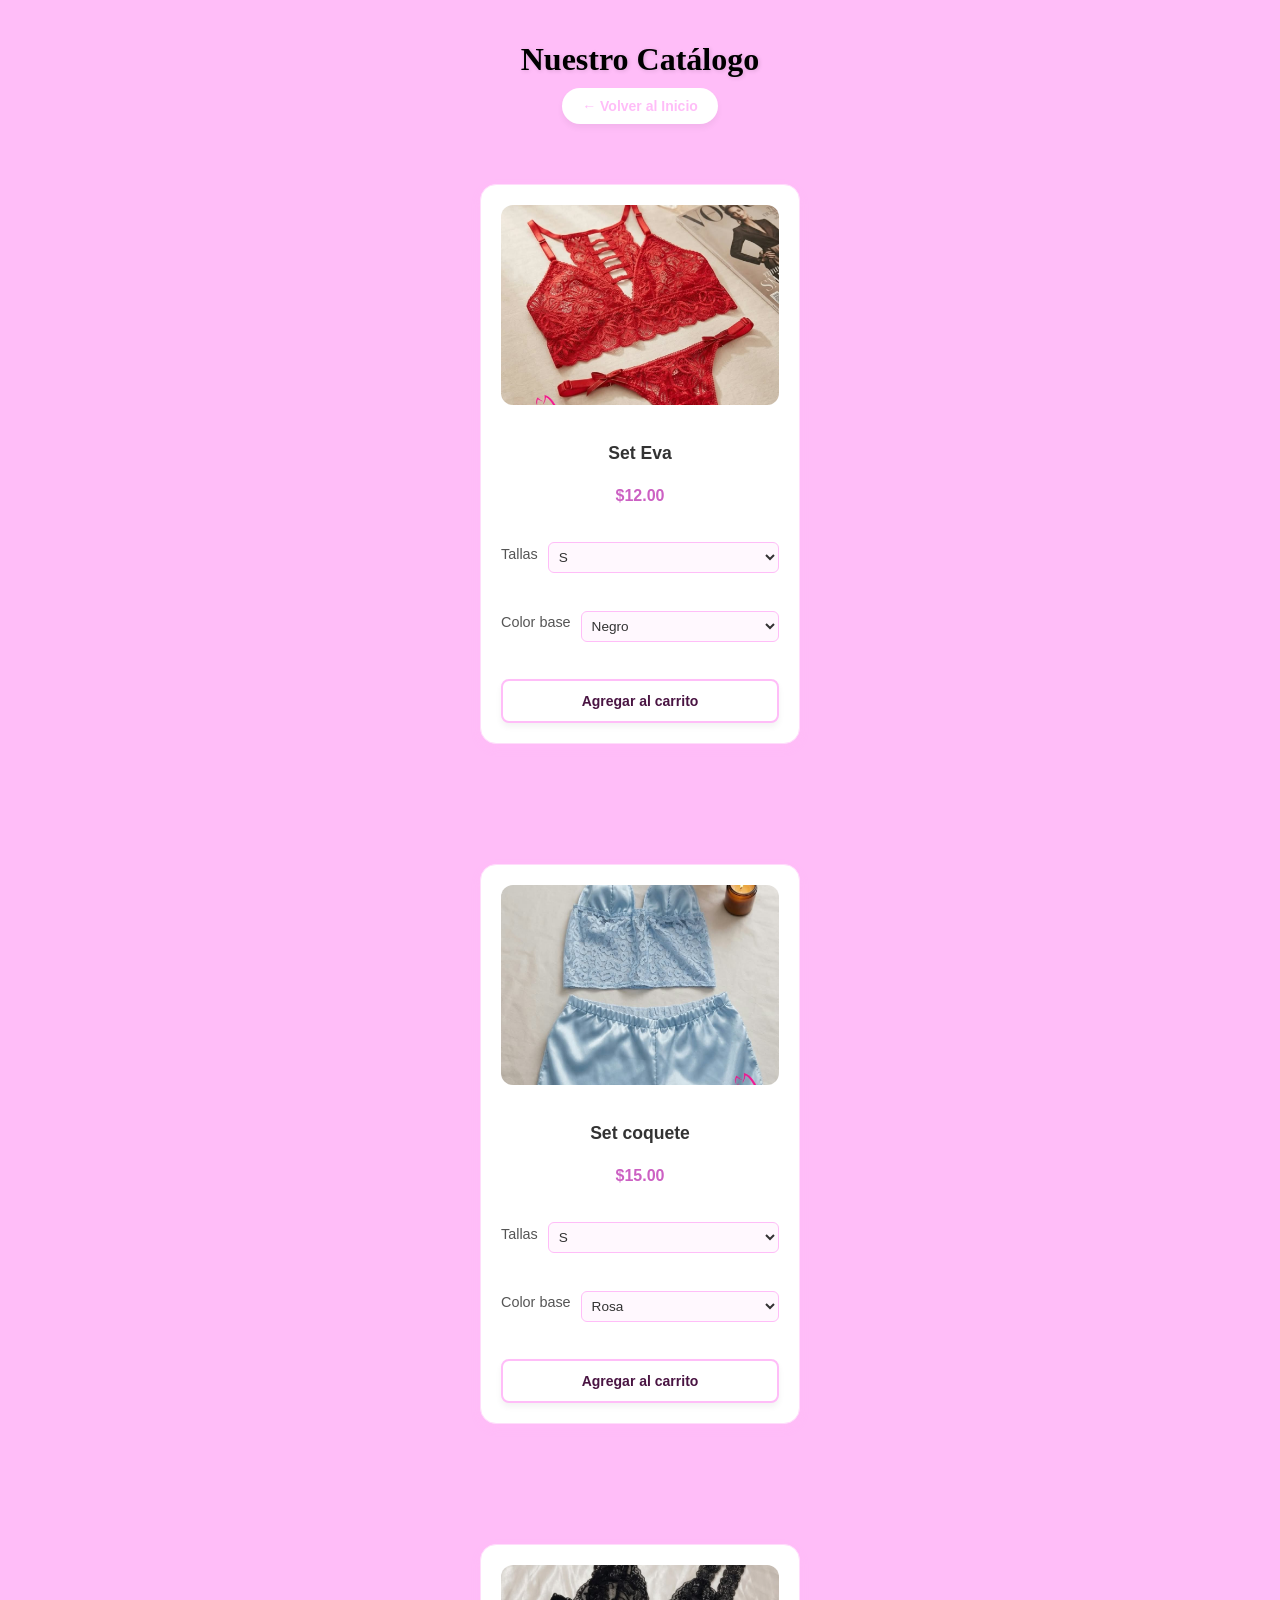
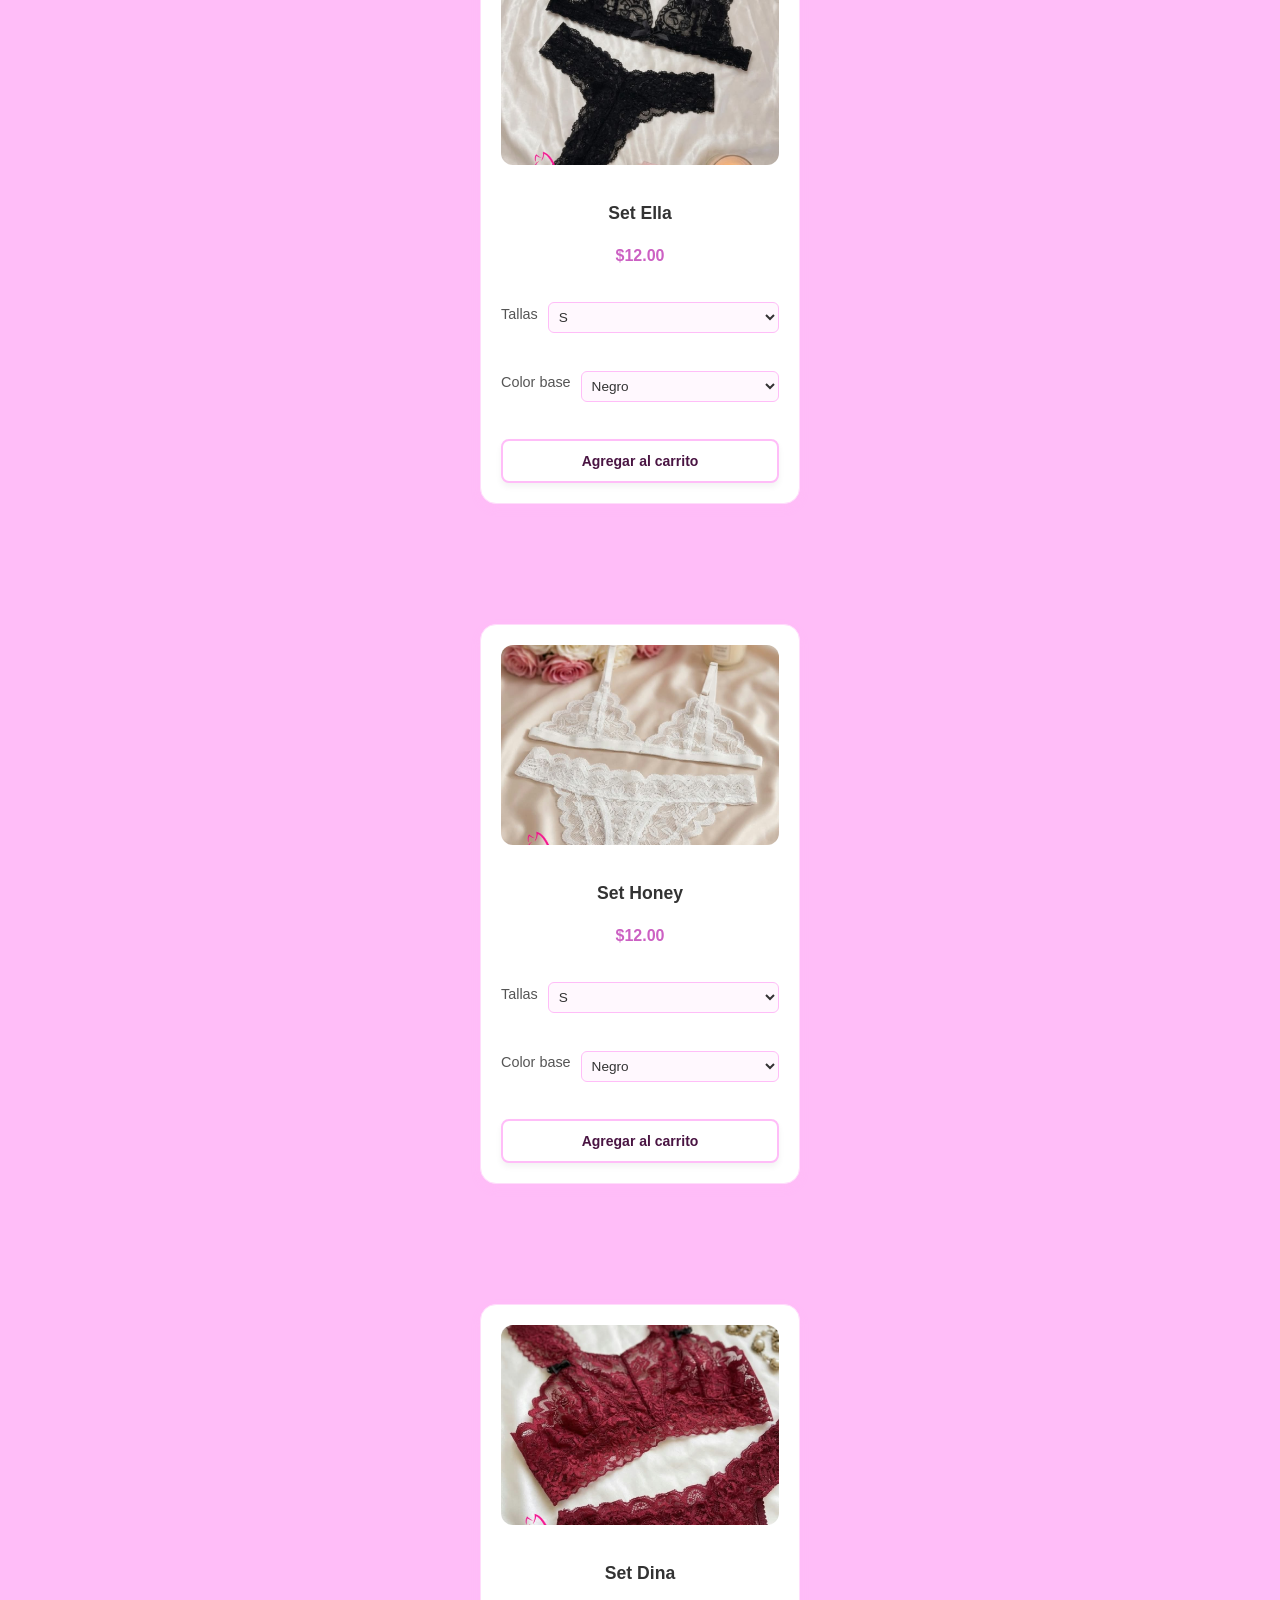
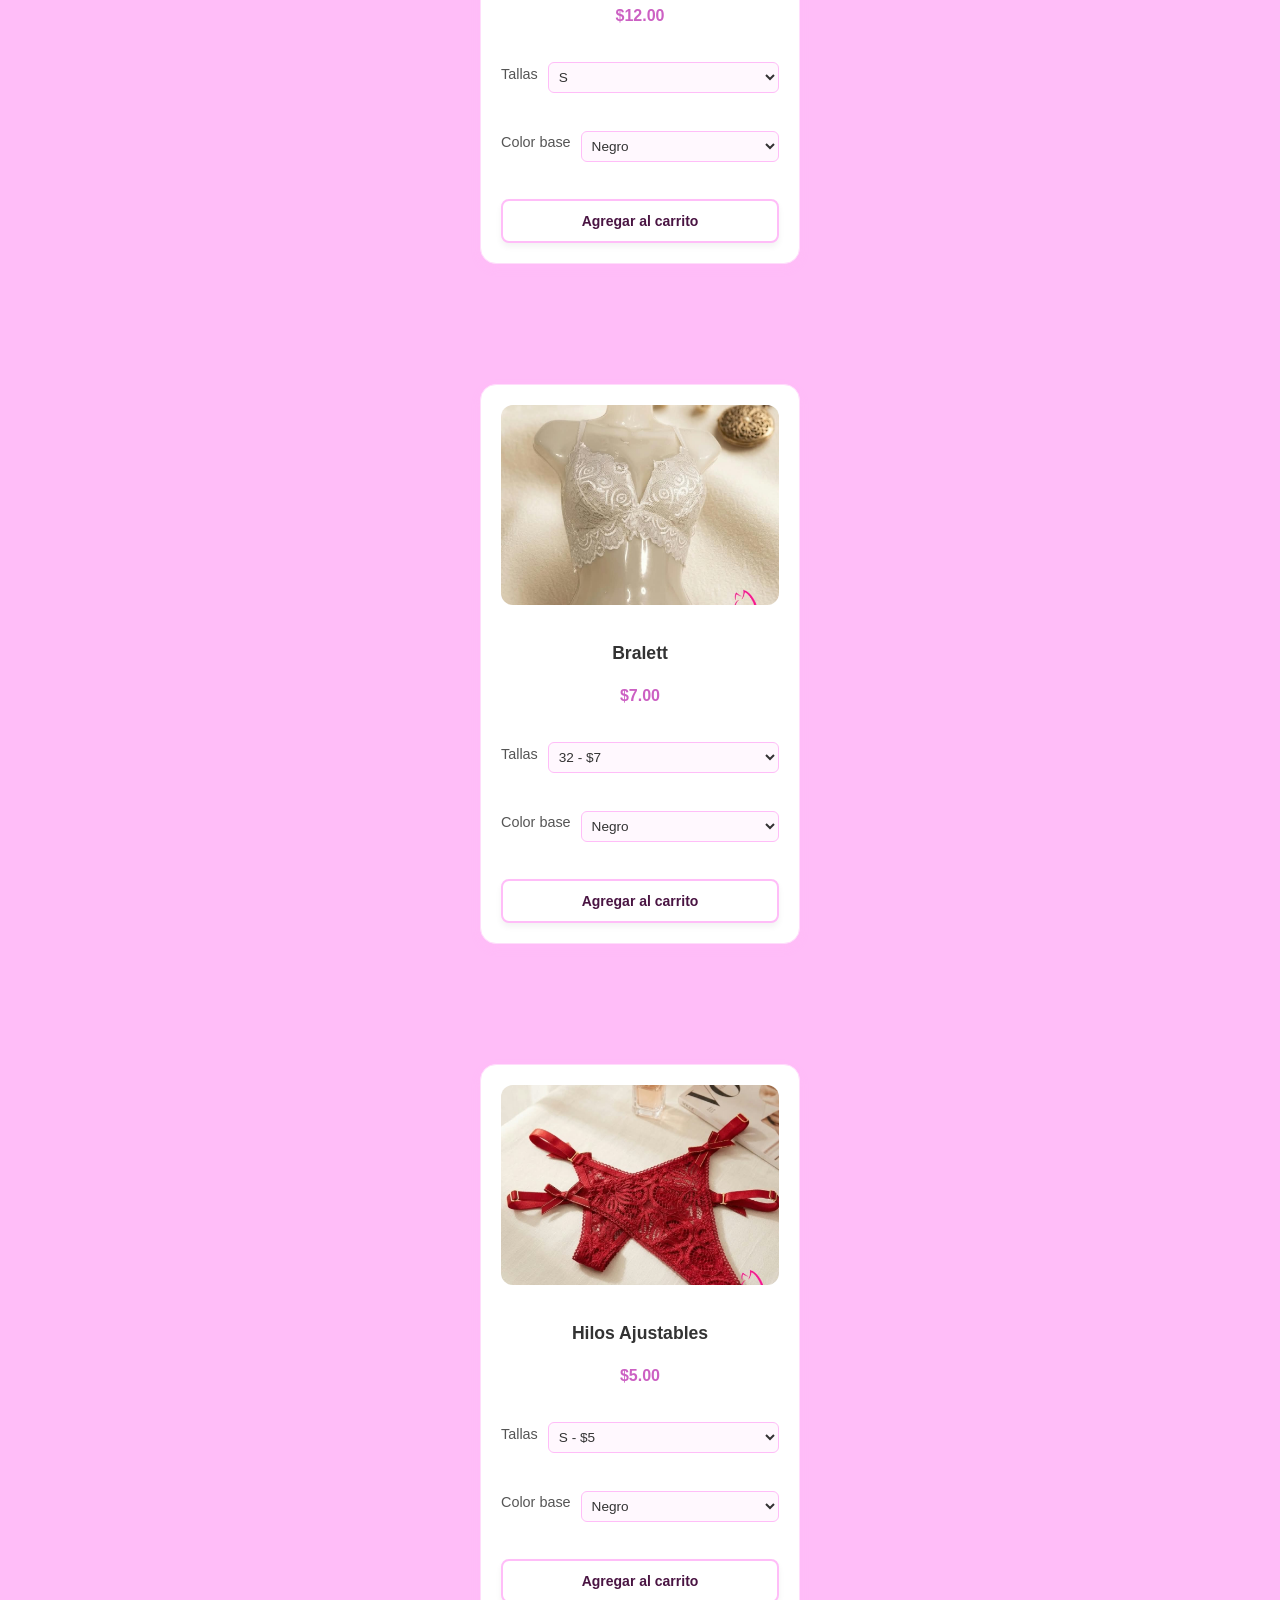
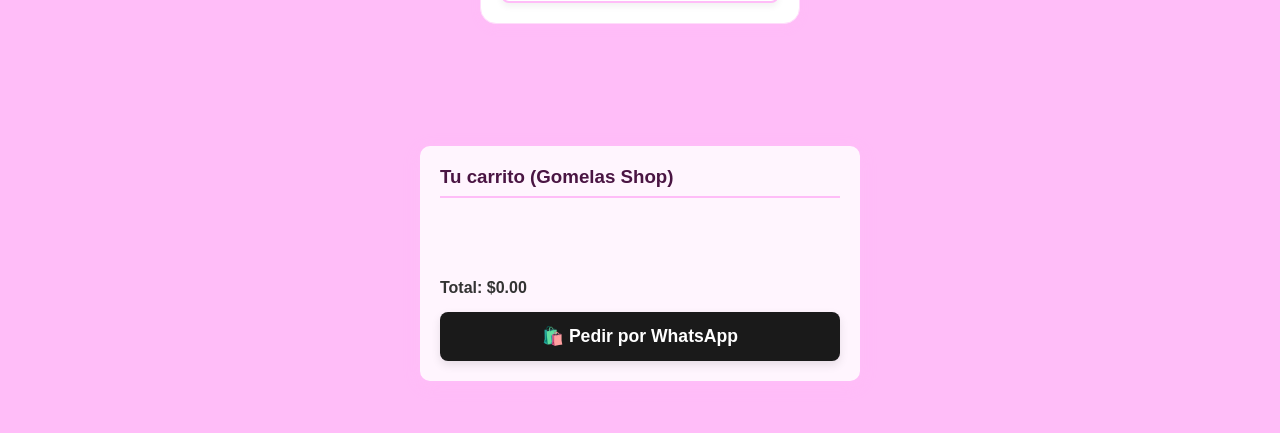
==== commit 765b7995: "catalogo.html" ====
--- a/catalogo.html
+++ b/catalogo.html
@@ -23,8 +23,8 @@
         <div class="tarjeta-interna">
             <!-- CARA FRONTAL -->
             <div class="tarjeta-frente">
-                <img src="imagenes/cucos/Eva.jpeg" alt="Set Eva">
-                <h3>Set Eva</h3>
+                <img class="producto-imagen" src="imagenes/cucos/Eva.jpeg" alt="Set Eva">
+                <h3 class="producto-titulo">Set Eva</h3>
                 <div class="precio producto-precio-visible">$12.00</div>
                 
                 <div class="opcion-grupo">
@@ -65,8 +65,8 @@
     <div class="producto-tarjeta" data-id="2" data-nombre="Set coquete" data-precio="15">
         <div class="tarjeta-interna">
             <div class="tarjeta-frente">
-                <img src="imagenes/cucos/prenda2.jpg" alt="Set coquete">
-                <h3>Set coquete</h3>
+                <img class="producto-imagen" src="imagenes/cucos/prenda2.jpg" alt="Set coquete">
+                <h3 class="producto-titulo">Set coquete</h3>
                 <div class="precio producto-precio-visible">$15.00</div>
                 
                 <div class="opcion-grupo">
@@ -105,8 +105,8 @@
     <div class="producto-tarjeta" data-id="3" data-nombre="Set Ella" data-precio="12">
         <div class="tarjeta-interna">
             <div class="tarjeta-frente">
-                <img src="imagenes/cucos/Ella.jpeg" alt="Set Ella">
-                <h3>Set Ella</h3>
+                <img class="producto-imagen" src="imagenes/cucos/Ella.jpeg" alt="Set Ella">
+                <h3 class="producto-titulo">Set Ella</h3>
                 <div class="precio producto-precio-visible">$12.00</div>
                 
                 <div class="opcion-grupo">
@@ -144,8 +144,8 @@
     <div class="producto-tarjeta" data-id="4" data-nombre="Set Honey" data-precio="12">
         <div class="tarjeta-interna">
             <div class="tarjeta-frente">
-                <img src="imagenes/cucos/Honey.jpeg" alt="Set Honey">
-                <h3>Set Honey</h3>
+                <img class="producto-imagen" src="imagenes/cucos/Honey.jpeg" alt="Set Honey">
+                <h3 class="producto-titulo">Set Honey</h3>
                 <div class="precio producto-precio-visible">$12.00</div>
                 
                 <div class="opcion-grupo">
@@ -182,8 +182,8 @@
     <div class="producto-tarjeta" data-id="5" data-nombre="Set Dina" data-precio="12">
         <div class="tarjeta-interna">
             <div class="tarjeta-frente">
-                <img src="imagenes/cucos/Dina.jpeg" alt="Set Dina">
-                <h3>Set Dina</h3>
+                <img class="producto-imagen" src="imagenes/cucos/Dina.jpeg" alt="Set Dina">
+                <h3 class="producto-titulo">Set Dina</h3>
                 <div class="precio producto-precio-visible">$12.00</div>
                 
                 <div class="opcion-grupo">
@@ -221,8 +221,8 @@
     <div class="producto-tarjeta" data-id="6" data-nombre="Bralett" data-precio="7">
         <div class="tarjeta-interna">
             <div class="tarjeta-frente">
-                <img src="imagenes/cucos/Bralett.jpeg" alt="Bralett">
-                <h3>Bralett</h3>
+                <img class="producto-imagen" src="imagenes/cucos/Bralett.jpeg" alt="Bralett">
+                <h3 class="producto-titulo">Bralett</h3>
                 <div class="precio producto-precio-visible">$7.00</div>
                 
                 <div class="opcion-grupo">
@@ -260,8 +260,8 @@
     <div class="producto-tarjeta" data-id="7" data-nombre="Hilos Ajustables" data-precio="5">
         <div class="tarjeta-interna">
             <div class="tarjeta-frente">
-                <img src="imagenes/cucos/Hilos.jpeg" alt="Hilos Ajustables">
-                <h3>Hilos Ajustables</h3>
+                <img class="producto-imagen" src="imagenes/cucos/Hilos.jpeg" alt="Hilos Ajustables">
+                <h3 class="producto-titulo">Hilos Ajustables</h3>
                 <div class="precio producto-precio-visible">$5.00</div>
                 
                 <div class="opcion-grupo">
@@ -312,4 +312,4 @@
 <script src="catalogo.js"></script>
 
 </body>
-</html>+</html>
--- a/catalogo.css
+++ b/catalogo.css
@@ -41,7 +41,7 @@
             display: flex !important;
             flex-direction: column !important;
             align-items: center;
-            gap: 35px;
+            gap: 40px !important;
             padding: 20px;
             max-width: 600px;
             margin: 0 auto;
@@ -59,10 +59,12 @@
             box-shadow: none !important;
             padding: 0 !important;
             width: 100%;
-            max-width: 280px;
-            height: 450px; /* Altura fija para que la tarjeta no colapse al girar */
+            max-width: 320px;
+            height: 560px !important; /* Altura fija para que la tarjeta no colapse al girar */
+            overflow: visible !important;
             perspective: 1000px; /* Efecto de profundidad */
-            margin: 0 auto !important;
+            margin: 10px auto !important;
+            margin-bottom: 70px !important;
             box-sizing: border-box !important;
         }
 
@@ -70,7 +72,7 @@
         .tarjeta-interna {
             position: relative;
             width: 100%;
-            height: 100%;
+            height: 100% !important;
             text-align: center;
             transition: transform 0.6s cubic-bezier(0.4, 0, 0.2, 1);
             transform-style: preserve-3d;
@@ -85,13 +87,13 @@
         .tarjeta-frente, .tarjeta-atras {
             position: absolute;
             width: 100%;
-            height: 100%;
+            height: 100% !important;
             -webkit-backface-visibility: hidden; /* Oculta la espalda mientras gira */
             backface-visibility: hidden;
-            background: #ffffff;
+            background: #ffffff !important;
             border: 1px solid #ffdcfb;
-            border-radius: 12px;
-            padding: 15px;
+            border-radius: 16px;
+            padding: 20px;
             box-shadow: 0 4px 10px rgba(255, 189, 248, 0.15);
             display: flex !important;
             flex-direction: column;
@@ -120,17 +122,20 @@
            ======================================================== */
 
         .producto-imagen {
-            width: 100% !important;
-            max-width: 120px !important;
-            height: 120px !important;
-            object-fit: cover !important; 
-            margin: 0 auto 10px auto !important;
-            border-radius: 8px;
-        }
+    width: 100% !important;
+    max-width: 100% !important;
+    height: 200px !important; 
+    object-fit: cover !important; 
+    object-position: center !important;
+    margin: 0 auto 10px auto !important;
+    border-radius: 12px;
+    image-rendering: auto !important;
+}
 
         .producto-titulo {
             font-size: 1.1rem;
-            margin: 10px 0 5px 0;
+            margin: 10px 0 5px 0 !important;
+            margin: 5px 0;
             color: #333333;
         }
 
@@ -138,12 +143,12 @@
         .precio, .producto-precio {
             font-weight: bold;
             color: #cc60c3; /* Tono rosa oscuro legible */
-            margin-bottom: 10px;
+            margin-bottom: 12px;
         }
 
         /* Contenedor de Selectores (Talla, Color) */
         .producto-opciones {
-            margin-bottom: 15px;
+            margin-bottom: 30px;
             width: 100%;
         }
 
@@ -151,11 +156,13 @@
             display: flex;
             justify-content: space-between;
             align-items: center;
-            margin-bottom: 8px;
+            margin-bottom: 12px;
             width: 100%;
         }
 
         .opcion-grupo label {
+            margin-right: 10px;
+            white-space: nowrap;
             font-size: 0.9rem;
             color: #555555;
         }
@@ -177,9 +184,9 @@
 
         /* Tu botón .btn-agg adaptado para que ocupe todo el ancho */
         .btn-agg {
-            background-color: #FFBDF8;
-            color: #4a1543; 
-            border: none;
+            background-color: #ffffff !important;
+            color: #4a1543 !important; 
+            border: 2px solid #FFBDF8 !important;
             padding: 12px;
             border-radius: 8px;
             cursor: pointer;
@@ -189,10 +196,13 @@
             box-shadow: 0px 4px 6px rgba(0,0,0,0.05);
             transition: all 0.3s ease;
             box-sizing: border-box;
+            margin-top: 5px !important;
+            margin-bottom: 0px !important;
         }
 
         .btn-agg:hover {
-            background-color: #ffa3f5; 
+            background-color: #fff0fe !important;
+            border-color: #ffa3f5 !important;
             transform: translateY(-2px); 
         }
 
@@ -250,6 +260,9 @@
             background: #fff5fe; 
             border: 2px solid #FFBDF8;
             border-radius: 12px;
+            display: flex !important;
+            flex-direction: column !important;
+            gap: 15px !important;
             padding: 20px;
             max-width: 400px;
             margin: 30px auto;
@@ -289,12 +302,19 @@
             font-weight: bold;
             width: 100%;
             cursor: pointer;
-            margin-top: 15px;
+            margin-top: 0px;
             box-shadow: 0 4px 10px rgba(0, 0, 0, 0.1);
             transition: all 0.3s ease;
+            box-sizing: border-box !important;
         }
 
         .btn-pagar:hover {
             background-color: #333333;
             transform: translateY(-2px);
-        }+        }
+        .producto-tarjeta select,
+        .producto-tarjeta button {
+           width: 100% !important;
+           box-sizing: border-box !important;
+           margin-top: 8px !important;
+        }
